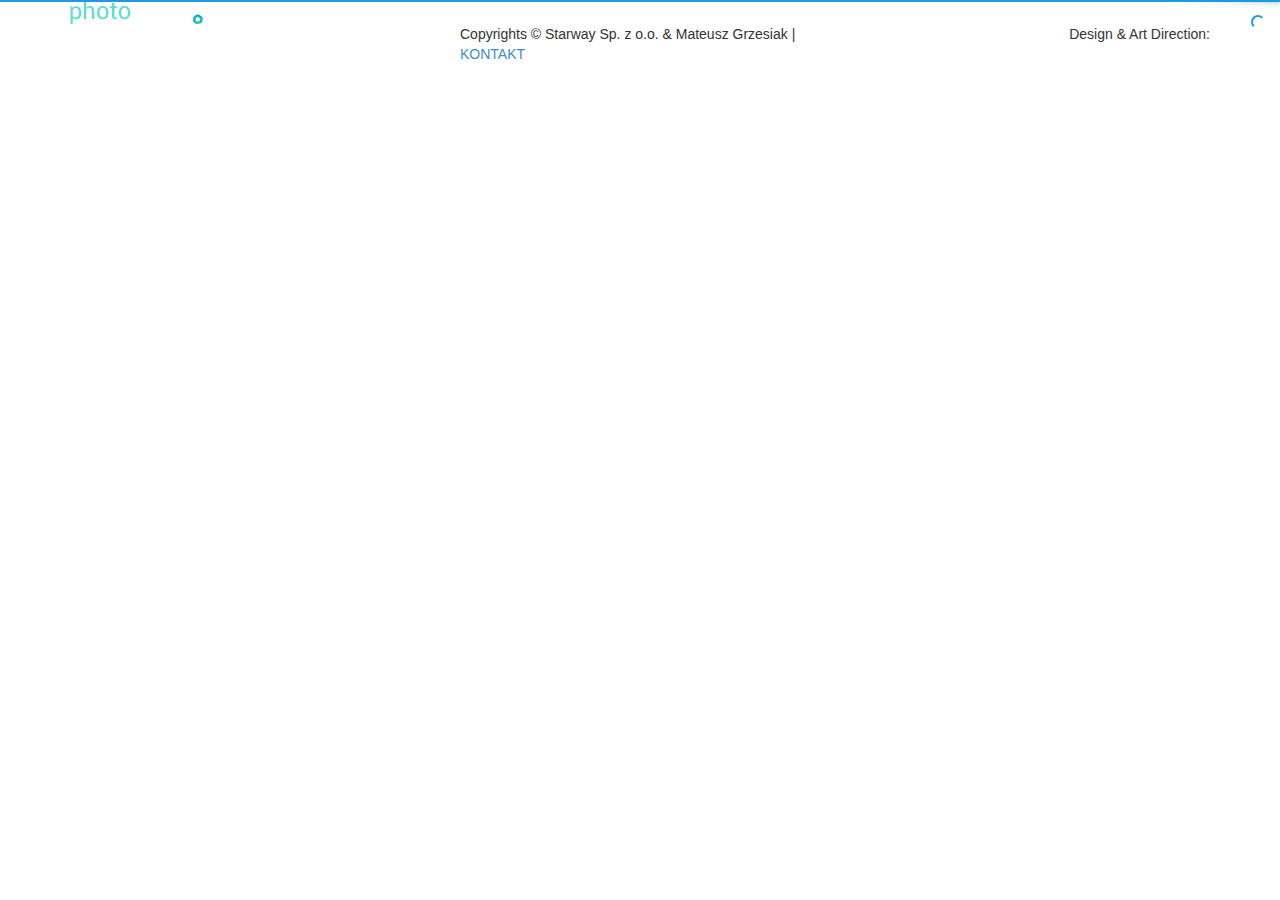
==== index.html @ c8dac9b0 "init" ====
<!DOCTYPE html>
<!-- 
Template Name: PhotoTravel
Version: 1.00.0
Theme URI: http://themes.Blue-NET.eu/PhotoTravel/
Author: Blue-NET Mateusz Serwinowski
Author URI: http://Blue-NET.pl
Author E-MAIL: biuro@Blue-NET.pl
License: Custom
License URI: URI: http://themeforest.net/licenses
-->
<!--[if IEMobile 7]><html class="no-js iem7 oldie"><![endif]-->
<!--[if (IE 7)&!(IEMobile)]><html class="no-js ie7 oldie" lang="en"><![endif]-->
<!--[if (IE 8)&!(IEMobile)]><html class="no-js ie8 oldie" lang="en"><![endif]-->
<!--[if (IE 9)&!(IEMobile)]><html class="no-js ie9" lang="en"><![endif]-->
<!--[if (gt IE 9)|(gt IEMobile 7)]><!--><html class="no-js" lang="en"><!--<![endif]-->
<!-- BEGIN HEAD -->
<head>
    <meta charset="utf-8">
    <title>PhotoTravel</title>

	<!-- http://davidbcalhoun.com/2010/viewport-metatag -->
	<meta name="HandheldFriendly" content="True">
	<meta name="MobileOptimized" content="320">

	<!-- http://www.kylejlarson.com/blog/2012/iphone-5-web-design/ -->
    <!-- <meta http-equiv="X-UA-Compatible" content="IE=edge"> -->
    <meta content="width=device-width, initial-scale=1" name="viewport">
    
	<!-- BEGIN PACE PLUGIN FILES -->
	<script src="assets/plugins/pace/pace.min.js" type="text/javascript"></script>
	<link href="assets/plugins/pace/themes/pace-theme-flash.css" rel="stylesheet" type="text/css">
	<!-- END PACE PLUGIN FILES -->
    
    <!-- BEGIN GLOBAL MANDATORY STYLES -->
    <link href='http://fonts.googleapis.com/css?family=Open+Sans:300italic,400italic,600italic,700italic,400,300,600,700&amp;subset=latin,latin-ext' rel='stylesheet' type='text/css'>
    <link href="assets/css/style.css" rel="stylesheet" type="text/css">

    <!-- BEGIN bxslider -->
    <link href="assets/plugins/bxslider/jquery.bxslider.css" rel="stylesheet">
	<!-- END bxslider -->    
    
	<!-- JavaScript at bottom except for Modernizr -->
	<script src="assets/plugins/modernizr.custom.js"></script>

</head>
<!-- END HEAD -->
<!-- BEGIN BODY -->
<body>

<!-- BEGIN HEADER -->
<header>
	<div class="container">
		<div class="row">
			<!-- BEGIN LOGO -->
			<div class="col-md-4">
				<a href="#"><img src="assets/img/sectionLogo/logo.png" alt=""></a>
			</div>
			<div class="col-md-5"></div>
			<div class="col-md-3"></div>
		</div>
	</div>
</header>
<!-- END HEADER -->


<!-- BEGIN FOOTER -->
<footer>
	<div class="container">
		<div class="row">
			<div class="col-md-4 col-sm-4"></div>
			<div class="col-md-4 col-sm-4 m-t-20 space-mobile">Copyrights &copy; Starway Sp. z o.o. &amp; Mateusz Grzesiak   |  <a href="#">KONTAKT</a></div>
			<div class="col-md-4 col-sm-4 space-mobile text-right">
				Design &amp; Art Direction: <a href="#" class="author"></a>
			</div>
		</div>
	</div>
</footer>
<!-- END FOOTER -->


<!-- BEGIN JAVASCRIPTS -->
	<!--[if lt IE 9]>
	<script src="assets/plugins/respond.min.js"></script>
	<script src="assets/plugins/excanvas.min.js"></script> 
	<![endif]-->

<!-- base javascript -->
<script src="assets/plugins/jquery-1.10.2.min.js" type="text/javascript"></script>
<script src="assets/plugins/jquery-ui-1.10.4/js/jquery-ui-1.10.4.custom.js" type="text/javascript"></script>
<script src="assets/plugins/bootstrap/js/bootstrap.min.js" type="text/javascript"></script>
<script src="assets/plugins/bootstrap-jasny/js/jasny-bootstrap.min.js" type="text/javascript"></script>

<script type="text/javascript">
	(function($) { "use strict";
		
		jQuery("#facebook").hover(
			function () {
				jQuery("#facebook").animate({left: "0px"}, 'slow');
			},
			function () {
				jQuery("#facebook").stop(true,false).animate({ left: "-306px" }, 'slow')
		});

	})(jQuery);
</script>


<!-- BEGIN bxslider -->
<script type="text/javascript" src="assets/plugins/bxslider/jquery.bxslider.js"></script>
<script type="text/javascript">
	(function($) { "use strict";

		$('.bxslider').bxSlider({auto: true});

	})(jQuery);
</script>
<!-- END bxslider -->


<!-- END JAVASCRIPTS -->
</body>
<!-- END BODY -->
</html>
---- assets/plugins/pace/themes/pace-theme-flash.css ----
/* This is a compiled file, you should be editing the file in the templates directory */
.pace {
  -webkit-pointer-events: none;
  pointer-events: none;
  -webkit-user-select: none;
  -moz-user-select: none;
  user-select: none;
}

.pace-inactive {
  display: none;
}

.pace .pace-progress {
  background: #29d;
  position: fixed;
  z-index: 2000;
  top: 0;
  left: 0;
  height: 2px;

  -webkit-transition: width 1s;
  -moz-transition: width 1s;
  -o-transition: width 1s;
  transition: width 1s;
}

.pace .pace-progress-inner {
  display: block;
  position: absolute;
  right: 0px;
  width: 100px;
  height: 100%;
  box-shadow: 0 0 10px #29d, 0 0 5px #29d;
  opacity: 1.0;
  -webkit-transform: rotate(3deg) translate(0px, -4px);
  -moz-transform: rotate(3deg) translate(0px, -4px);
  -ms-transform: rotate(3deg) translate(0px, -4px);
  -o-transform: rotate(3deg) translate(0px, -4px);
  transform: rotate(3deg) translate(0px, -4px);
}

.pace .pace-activity {
  display: block;
  position: fixed;
  z-index: 2000;
  top: 15px;
  right: 15px;
  width: 14px;
  height: 14px;
  border: solid 2px transparent;
  border-top-color: #29d;
  border-left-color: #29d;
  border-radius: 10px;
  -webkit-animation: pace-spinner 400ms linear infinite;
  -moz-animation: pace-spinner 400ms linear infinite;
  -ms-animation: pace-spinner 400ms linear infinite;
  -o-animation: pace-spinner 400ms linear infinite;
  animation: pace-spinner 400ms linear infinite;
}

@-webkit-keyframes pace-spinner {
  0% { -webkit-transform: rotate(0deg); transform: rotate(0deg); }
  100% { -webkit-transform: rotate(360deg); transform: rotate(360deg); }
}
@-moz-keyframes pace-spinner {
  0% { -moz-transform: rotate(0deg); transform: rotate(0deg); }
  100% { -moz-transform: rotate(360deg); transform: rotate(360deg); }
}
@-o-keyframes pace-spinner {
  0% { -o-transform: rotate(0deg); transform: rotate(0deg); }
  100% { -o-transform: rotate(360deg); transform: rotate(360deg); }
}
@-ms-keyframes pace-spinner {
  0% { -ms-transform: rotate(0deg); transform: rotate(0deg); }
  100% { -ms-transform: rotate(360deg); transform: rotate(360deg); }
}
@keyframes pace-spinner {
  0% { transform: rotate(0deg); transform: rotate(0deg); }
  100% { transform: rotate(360deg); transform: rotate(360deg); }
}
---- assets/css/style.css ----
@import url("../plugins/bootstrap/css/bootstrap.css");
@import url("../plugins/bootstrap/css/bootstrap-theme.css");
@import url("../plugins/bootstrap-jasny/css/jasny-bootstrap.css");
@import url("../plugins/font-awesome/css/font-awesome.css");
@charset "utf-8";
/*
Template Name: PhotoTravel
Version: 1.00.0
Theme URI: http://themes.Blue-NET.eu/PhotoTravel/
Author: Blue-NET Mateusz Serwinowski
Author URI: http://Blue-NET.pl
Author E-MAIL: biuro@Blue-NET.pl
License: Custom
License URI: URI: http://themeforest.net/licenses
*/
/*------------------------------------------------------------------
[Table of contents]

1. Body
2. Helper Class

------------------------------------------------------------------*/
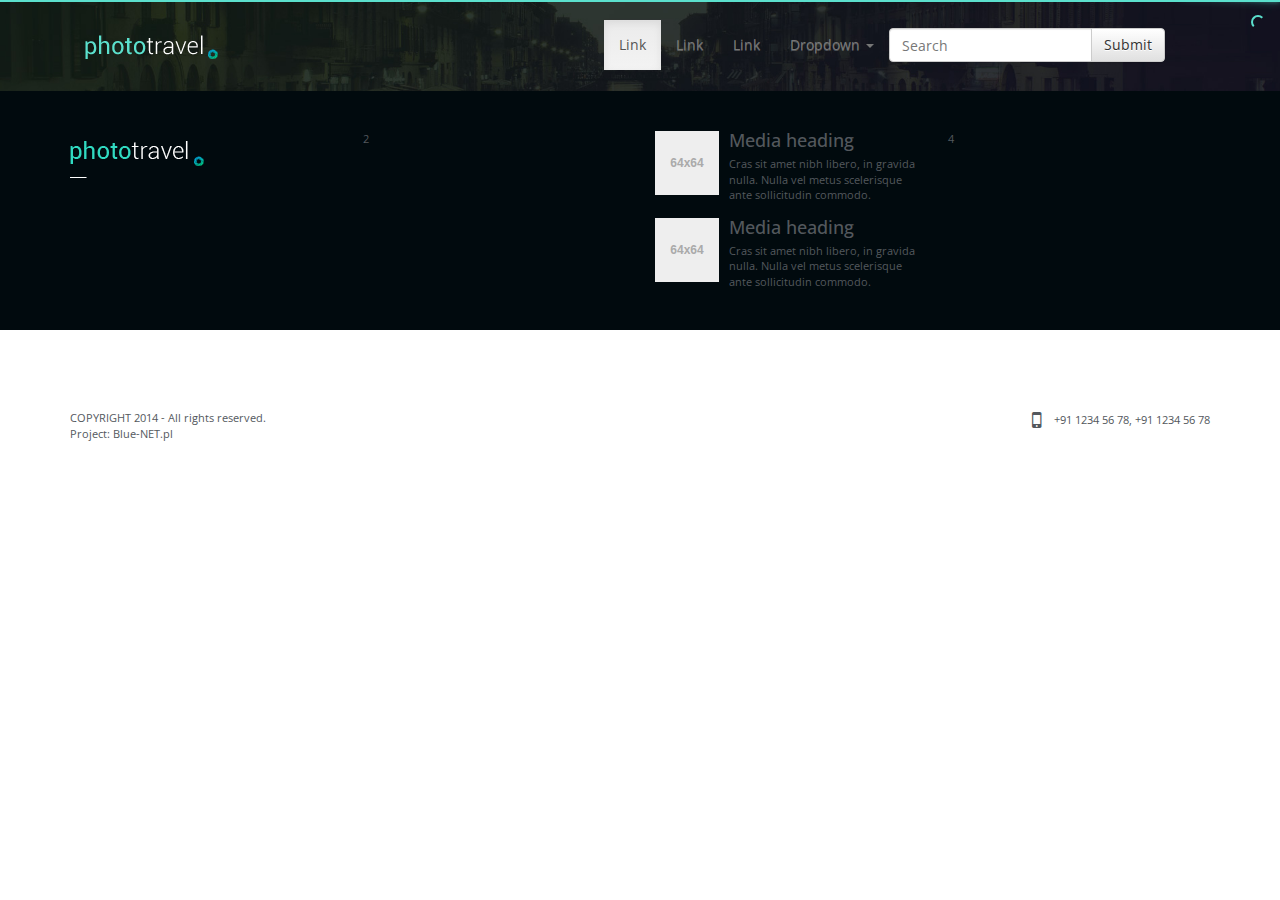
==== commit 8452cbc0: "change" ====
--- a/index.html
+++ b/index.html
@@ -51,10 +51,51 @@
 <!-- BEGIN HEADER -->
 <header>
 	<div class="container">
-		<div class="row">
+
+		<nav class="navbar navbar-default" role="navigation">
+		  <div class="container-fluid">
+			<!-- Brand and toggle get grouped for better mobile display -->
+			<div class="navbar-header">
+			  <button type="button" class="navbar-toggle" data-toggle="collapse" data-target="#menu">
+				<span class="sr-only">Toggle navigation</span>
+				<span class="glyphicon glyphicon-tasks"></span>
+			  </button>
+			  <a class="navbar-brand" href="#"><img src="assets/img/sectionLogo/logo.png" alt=""></a>
+			</div>
+		
+			<!-- Collect the nav links, forms, and other content for toggling -->
+			<div class="collapse navbar-collapse" id="menu">
+			  <form class="navbar-form navbar-right" role="search">
+				<div class="input-group">
+					<input type="text" class="form-control" placeholder="Search">
+					<span class="input-group-btn">
+						<button type="submit" class="btn btn-default">Submit</button>
+					</span>
+				</div><!-- /input-group -->
+			  </form>
+			  <ul class="nav navbar-nav navbar-right">
+				<li class="active"><a href="#">Link</a></li>
+				<li><a href="#">Link</a></li>
+				<li><a href="#">Link</a></li>
+				<li class="dropdown">
+				  <a href="#" class="dropdown-toggle" data-toggle="dropdown">Dropdown <span class="caret"></span></a>
+				  <ul class="dropdown-menu" role="menu">
+					<li><a href="#">Action</a></li>
+					<li><a href="#">Another action</a></li>
+					<li><a href="#">Something else here</a></li>
+					<li class="divider"></li>
+					<li><a href="#">Separated link</a></li>
+				  </ul>
+				</li>
+			  </ul>
+			</div><!-- /.navbar-collapse -->
+		  </div><!-- /.container-fluid -->
+		</nav>	
+	
+		<div class="row" id="top">
 			<!-- BEGIN LOGO -->
 			<div class="col-md-4">
-				<a href="#"><img src="assets/img/sectionLogo/logo.png" alt=""></a>
+				
 			</div>
 			<div class="col-md-5"></div>
 			<div class="col-md-3"></div>
@@ -68,15 +109,59 @@
 <footer>
 	<div class="container">
 		<div class="row">
-			<div class="col-md-4 col-sm-4"></div>
-			<div class="col-md-4 col-sm-4 m-t-20 space-mobile">Copyrights &copy; Starway Sp. z o.o. &amp; Mateusz Grzesiak   |  <a href="#">KONTAKT</a></div>
-			<div class="col-md-4 col-sm-4 space-mobile text-right">
-				Design &amp; Art Direction: <a href="#" class="author"></a>
+			<div class="col-md-3">
+				<h4><img src="assets/img/sectionFooter/logo.png" al="" class="img-responsive"></h4>
+				
+			</div>
+			<div class="col-md-3">
+			2
+			</div>
+			<div class="col-md-3">
+    <div class="media">
+      <a class="pull-left" href="#">
+        <img class="media-object" data-src="holder.js/64x64" alt="64x64" src="[data-uri]" style="width: 64px; height: 64px;">
+      </a>
+      <div class="media-body">
+        <h4 class="media-heading">Media heading</h4>
+        Cras sit amet nibh libero, in gravida nulla. Nulla vel metus scelerisque ante sollicitudin commodo.
+      </div>
+    </div>
+    <div class="media">
+      <a class="pull-left" href="#">
+        <img class="media-object" data-src="holder.js/64x64" alt="64x64" src="[data-uri]" style="width: 64px; height: 64px;">
+      </a>
+      <div class="media-body">
+        <h4 class="media-heading">Media heading</h4>
+        Cras sit amet nibh libero, in gravida nulla. Nulla vel metus scelerisque ante sollicitudin commodo.
+      </div>
+    </div>
+			</div>
+			<div class="col-md-3">
+			4
 			</div>
 		</div>
 	</div>
 </footer>
 <!-- END FOOTER -->
+
+
+<!-- BEGIN COPYRIGHT -->
+<div id="copyright">
+	<div class="container">
+		<div class="row">
+			<div class="col-md-4 col-sm-4">
+				COPYRIGHT 2014 - All rights reserved.  
+				<p>Project: <a href="#">Blue-NET.pl</a></p>
+			</div>
+			<div class="col-md-4 col-sm-4 space-mobile">
+			</div>
+			<div class="col-md-4 col-sm-4 space-mobile text-right">
+				<i class="fa fa-mobile fa-2x vertical-middle m-r-10"></i> +91 1234 56 78,  +91 1234 56 78
+			</div>
+		</div>
+	</div>
+</div>
+<!-- END COPYRIGHT -->
 
 
 <!-- BEGIN JAVASCRIPTS -->
--- a/assets/css/style.css
+++ b/assets/css/style.css
@@ -2,7 +2,6 @@
 @import url("../plugins/bootstrap/css/bootstrap-theme.css");
 @import url("../plugins/bootstrap-jasny/css/jasny-bootstrap.css");
 @import url("../plugins/font-awesome/css/font-awesome.css");
-@charset "utf-8";
 /*
 Template Name: PhotoTravel
 Version: 1.00.0
@@ -18,5 +17,294 @@
 
 1. Body
 2. Helper Class
+3. Header
 
-------------------------------------------------------------------*/
+x. Footer
+x. Copyright
+
+------------------------------------------------------------------*/
+/*------------------------------------------------------------------
+	[1. Body]
+------------------------------------------------------------------*/
+body {
+  font-family: 'Open Sans', sans-serif;
+  font-smooth: always;
+}
+/*------------------------------------------------------------------
+	[2. Helper Class]
+------------------------------------------------------------------*/
+a:hover,
+a:link,
+a:focus {
+  outline: none;
+}
+.vertical-middle {
+  vertical-align: middle;
+}
+/* 2.1 Margin
+********************************/
+/* margin top */
+.m-t-0 {
+  margin-top: 0px;
+}
+.m-t-10 {
+  margin-top: 10px;
+}
+.m-t-13 {
+  margin-top: 13px;
+}
+.m-t-15 {
+  margin-top: 15px;
+}
+.m-t-20 {
+  margin-top: 20px;
+}
+.m-t-25 {
+  margin-top: 25px;
+}
+.m-t-30 {
+  margin-top: 30px;
+}
+.m-t-35 {
+  margin-top: 35px;
+}
+.m-t-40 {
+  margin-top: 40px;
+}
+.m-t-45 {
+  margin-top: 45px;
+}
+.m-t-50 {
+  margin-top: 50px;
+}
+.m-t-55 {
+  margin-top: 55px;
+}
+.m-t-60 {
+  margin-top: 60px;
+}
+.m-t-65 {
+  margin-top: 65px;
+}
+.m-t-70 {
+  margin-top: 70px;
+}
+.m-t-75 {
+  margin-top: 75px;
+}
+.m-t-80 {
+  margin-top: 80px;
+}
+.m-t-85 {
+  margin-top: 85px;
+}
+.m-t-90 {
+  margin-top: 90px;
+}
+.m-t-95 {
+  margin-top: 95px;
+}
+.m-t-100 {
+  margin-top: 100px;
+}
+/* margin left */
+.m-l-5 {
+  margin-left: 5px;
+}
+.m-l-10 {
+  margin-left: 10px;
+}
+.m-l-15 {
+  margin-left: 15px;
+}
+.m-l-20 {
+  margin-left: 20px;
+}
+.m-l-25 {
+  margin-left: 25px;
+}
+.m-l-30 {
+  margin-left: 30px;
+}
+.m-l-35 {
+  margin-left: 35px;
+}
+.m-l-40 {
+  margin-left: 40px;
+}
+.m-l-45 {
+  margin-left: 45px;
+}
+.m-l-50 {
+  margin-left: 50px;
+}
+.m-l-55 {
+  margin-left: 55px;
+}
+/* margin right */
+.m-r-5 {
+  margin-right: 5px;
+}
+.m-r-10 {
+  margin-right: 10px;
+}
+.m-r-15 {
+  margin-right: 15px;
+}
+.m-r-20 {
+  margin-right: 20px;
+}
+.m-r-25 {
+  margin-right: 25px;
+}
+.m-r-30 {
+  margin-right: 30px;
+}
+.m-r-35 {
+  margin-right: 35px;
+}
+.m-r-40 {
+  margin-right: 40px;
+}
+.m-r-45 {
+  margin-right: 45px;
+}
+.m-r-50 {
+  margin-right: 50px;
+}
+.m-r-55 {
+  margin-right: 55px;
+}
+/* margin bottom */
+.m-b-10 {
+  margin-bottom: 10px;
+}
+.m-b-20 {
+  margin-bottom: 20px;
+}
+.m-b-25 {
+  margin-bottom: 25px;
+}
+.m-b-30 {
+  margin-bottom: 30px;
+}
+.m-b-35 {
+  margin-bottom: 35px;
+}
+.m-b-40 {
+  margin-bottom: 40px;
+}
+.m-b-45 {
+  margin-bottom: 45px;
+}
+.m-b-50 {
+  margin-bottom: 50px;
+}
+.m-b-55 {
+  margin-bottom: 55px;
+}
+.m-b-60 {
+  margin-bottom: 60px;
+}
+.m-b-65 {
+  margin-bottom: 65px;
+}
+.m-b-70 {
+  margin-bottom: 70px;
+}
+.m-b-75 {
+  margin-bottom: 75px;
+}
+.m-b-80 {
+  margin-bottom: 80px;
+}
+.m-b-85 {
+  margin-bottom: 85px;
+}
+/* 2.2 padding
+********************************/
+.padding-5 {
+  padding: 5px;
+}
+.padding-10 {
+  padding: 10px;
+}
+.padding-15 {
+  padding: 15px;
+}
+.padding-20 {
+  padding: 20px;
+}
+.padding-25 {
+  padding: 25px;
+}
+.padding-30 {
+  padding: 30px;
+}
+.padding-35 {
+  padding: 35px;
+}
+.padding-40 {
+  padding: 40px;
+}
+/* 2.3 space
+********************************/
+.space-60 {
+  height: 60px;
+}
+.space-80 {
+  height: 80px;
+}
+.space-100 {
+  height: 100px;
+}
+/* 2.4 Pace style 
+********************************/
+.pace .pace-progress {
+  background: #5be0cd;
+}
+.pace .pace-progress-inner {
+  box-shadow: 0 0 10px #5be0cd, 0 0 5px #5be0cd;
+}
+.pace .pace-activity {
+  border-top-color: #5be0cd;
+  border-left-color: #5be0cd;
+}
+/*------------------------------------------------------------------
+	[3. Header]
+------------------------------------------------------------------*/
+/* 3.1 Header Bar */
+header {
+  background: url(../img/sectionLogo/bg.jpg) no-repeat center;
+  background-size: cover;
+  min-height: 100%;
+}
+header .navbar-default {
+  background: none;
+  box-shadow: none;
+  margin-top: 20px;
+  border: none;
+  color: #fff;
+}
+/*------------------------------------------------------------------
+	[X. Footer]
+------------------------------------------------------------------*/
+footer {
+  background: #010a0e;
+  border-top: 5px solid #e6eaecx;
+  padding: 40px 0;
+  font-size: 11px;
+  color: #53585d;
+}
+/*------------------------------------------------------------------
+	[X. Copyright]
+------------------------------------------------------------------*/
+#copyright {
+  padding: 80px 0;
+  font-size: 11px;
+  color: #53585d;
+}
+#copyright a {
+  color: #53585d;
+}
+/*# sourceMappingURL=style.css.map */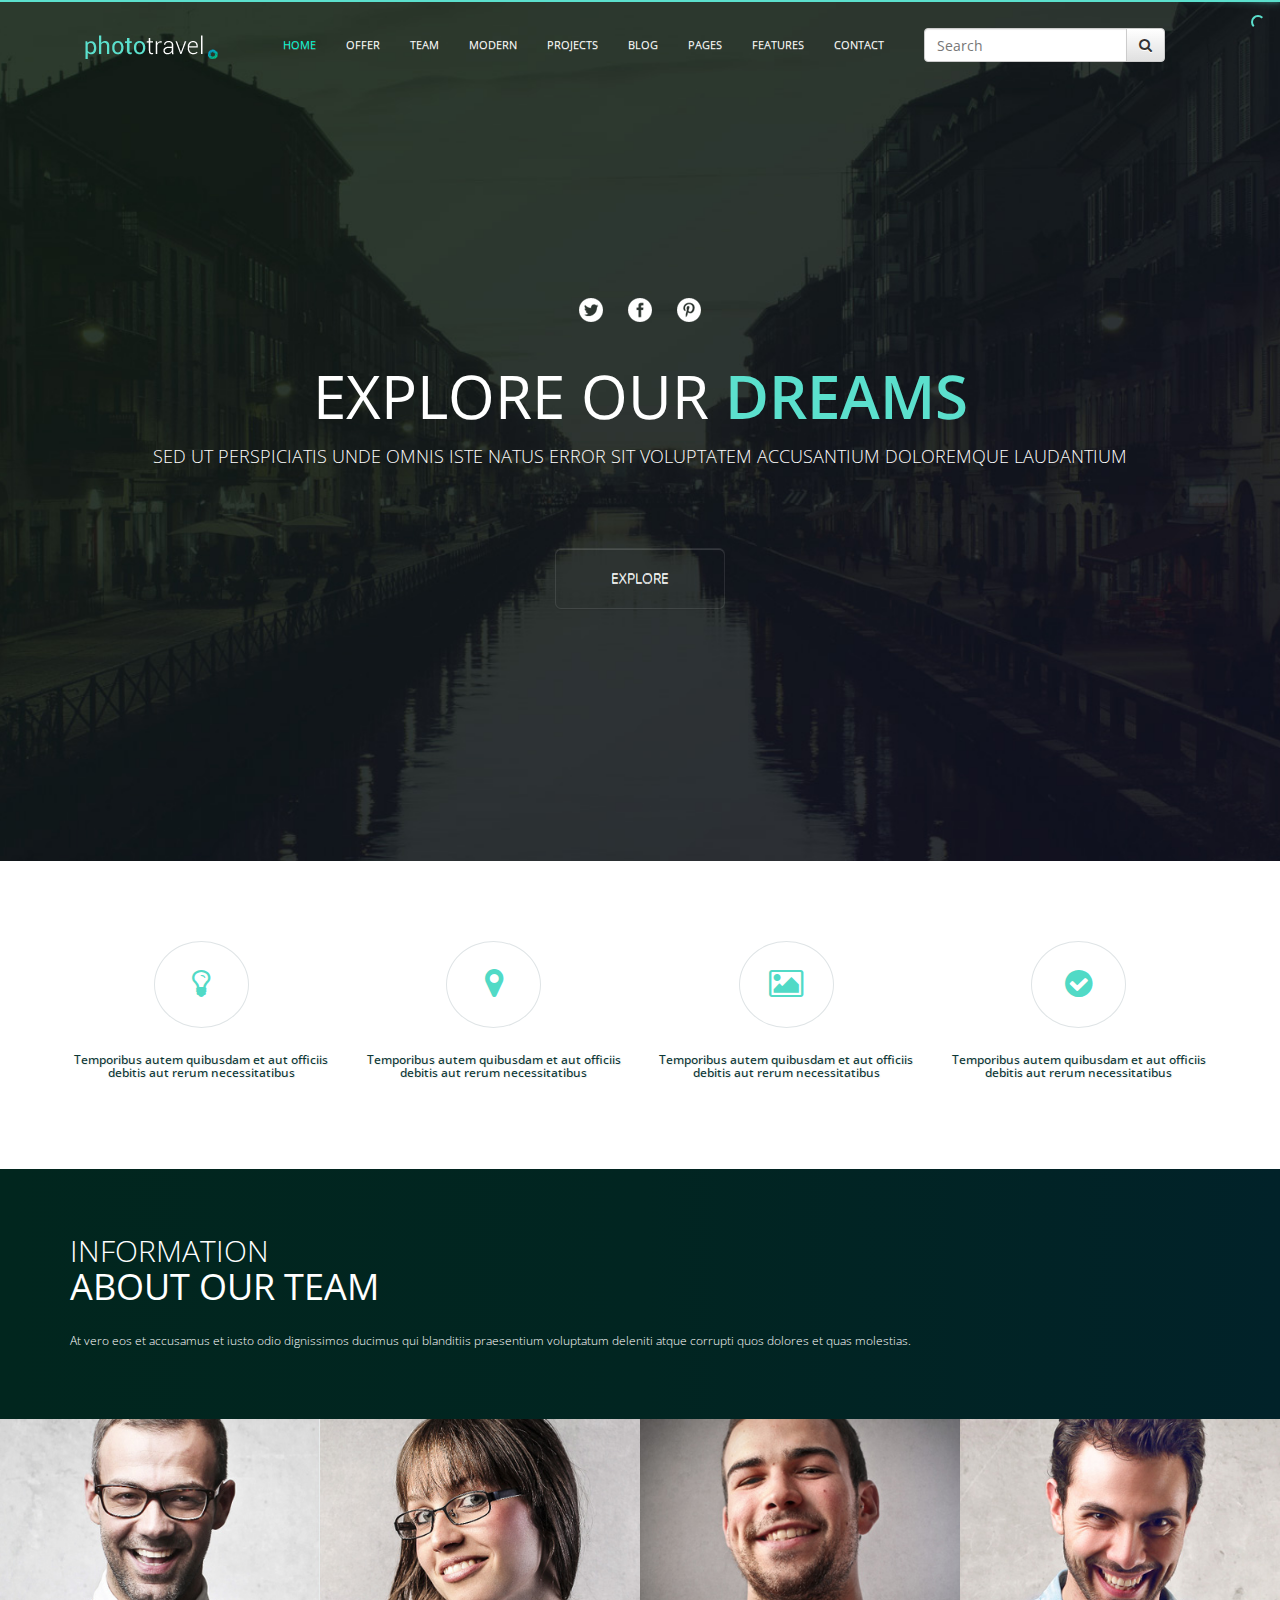
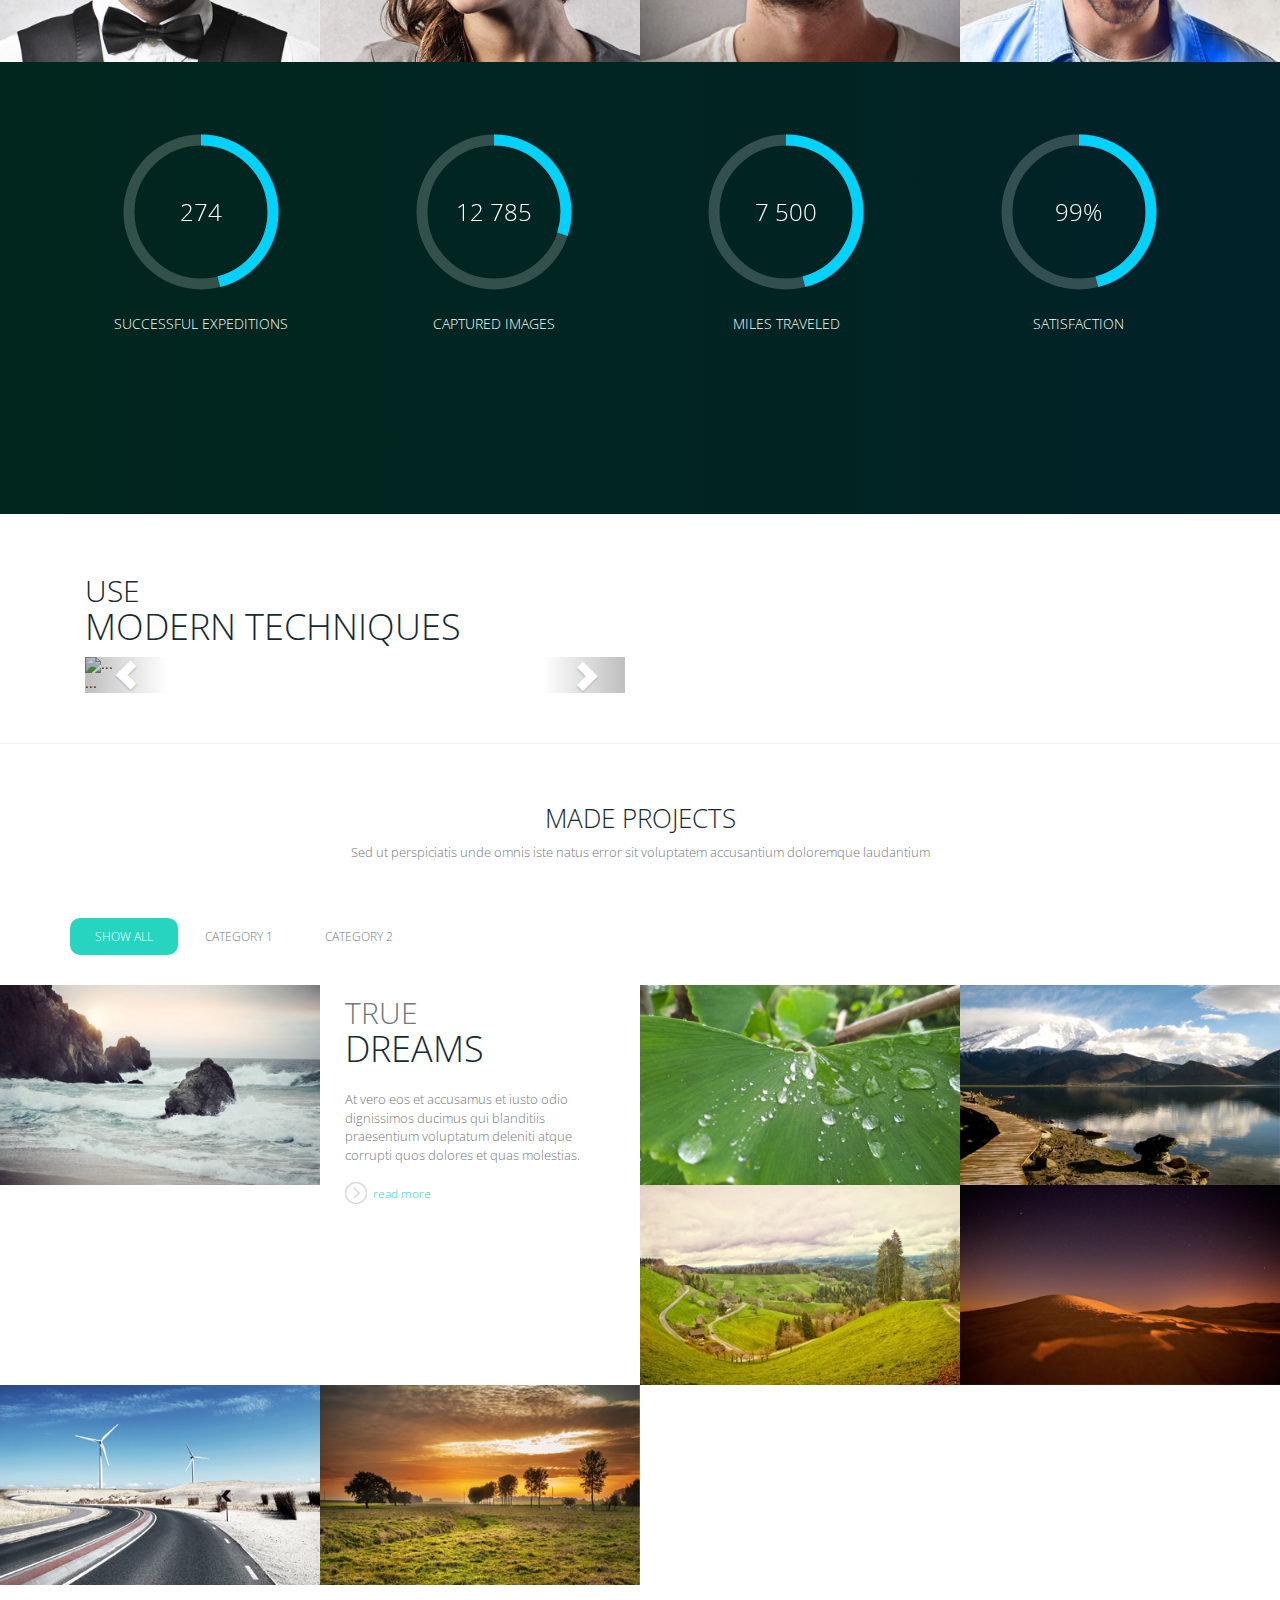
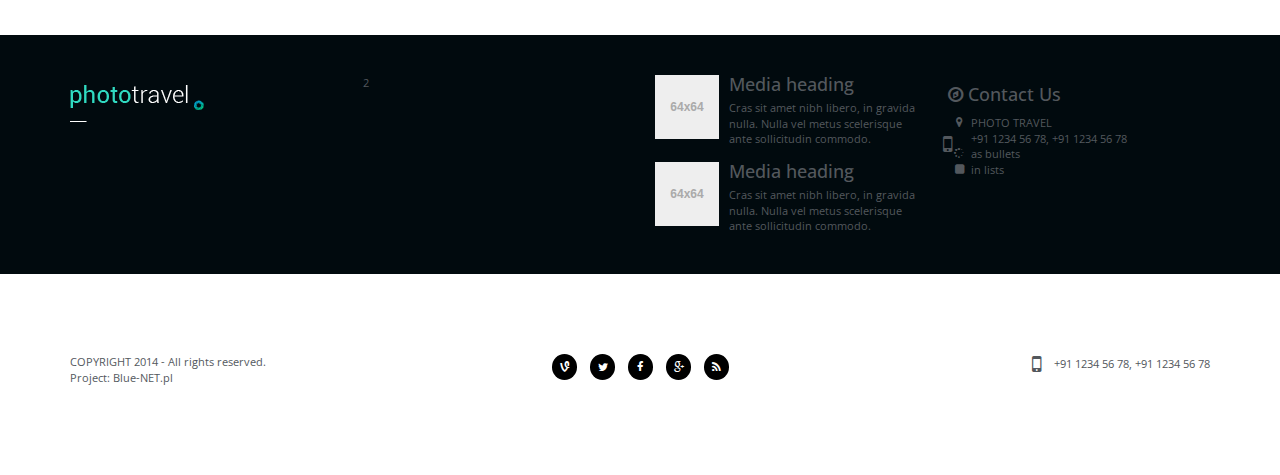
==== commit d181450d: "update" ====
--- a/index.html
+++ b/index.html
@@ -35,6 +35,8 @@
     <!-- BEGIN GLOBAL MANDATORY STYLES -->
     <link href='http://fonts.googleapis.com/css?family=Open+Sans:300italic,400italic,600italic,700italic,400,300,600,700&amp;subset=latin,latin-ext' rel='stylesheet' type='text/css'>
     <link href="assets/css/style.css" rel="stylesheet" type="text/css">
+	
+    <link href="assets/plugins/jquery-plugin-circliful/css/jquery.circliful.css" rel="stylesheet">
 
     <!-- BEGIN bxslider -->
     <link href="assets/plugins/bxslider/jquery.bxslider.css" rel="stylesheet">
@@ -65,44 +67,333 @@
 		
 			<!-- Collect the nav links, forms, and other content for toggling -->
 			<div class="collapse navbar-collapse" id="menu">
-			  <form class="navbar-form navbar-right" role="search">
+			  <form class="navbar-form navbar-right m-l-25" role="search">
 				<div class="input-group">
 					<input type="text" class="form-control" placeholder="Search">
 					<span class="input-group-btn">
-						<button type="submit" class="btn btn-default">Submit</button>
+						<button type="submit" class="btn btn-default"><i class="fa fa-search"></i></button>
 					</span>
 				</div><!-- /input-group -->
 			  </form>
 			  <ul class="nav navbar-nav navbar-right">
-				<li class="active"><a href="#">Link</a></li>
-				<li><a href="#">Link</a></li>
-				<li><a href="#">Link</a></li>
-				<li class="dropdown">
-				  <a href="#" class="dropdown-toggle" data-toggle="dropdown">Dropdown <span class="caret"></span></a>
-				  <ul class="dropdown-menu" role="menu">
-					<li><a href="#">Action</a></li>
-					<li><a href="#">Another action</a></li>
-					<li><a href="#">Something else here</a></li>
-					<li class="divider"></li>
-					<li><a href="#">Separated link</a></li>
-				  </ul>
-				</li>
+				<li class="active"><a href="#">Home</a></li>
+				<li><a href="#offer">Offer</a></li>
+				<li><a href="#team">Team</a></li>
+				<li><a href="#modern">Modern</a></li>
+				<li><a href="#projects">Projects</a></li>
+				<li><a href="#">Blog</a></li>
+				<li><a href="#">Pages</a></li>
+				<li><a href="#">Features</a></li>
+				<li><a href="#">Contact</a></li>
 			  </ul>
 			</div><!-- /.navbar-collapse -->
 		  </div><!-- /.container-fluid -->
 		</nav>	
-	
-		<div class="row" id="top">
-			<!-- BEGIN LOGO -->
-			<div class="col-md-4">
-				
-			</div>
-			<div class="col-md-5"></div>
-			<div class="col-md-3"></div>
-		</div>
+		
+		<!-- info box -->
+		<div class="info">
+			<div class="social">
+				<a href="#" class="icon-twitter"></a>
+				<a href="#" class="icon-facebook"></a>
+				<a href="#" class="icon-pinterest"></a>
+			</div>
+			
+			<h2>Explore our <strong>dreams</strong></h2>
+			<p>Sed ut perspiciatis unde omnis iste natus error sit voluptatem accusantium doloremque laudantium</p>
+			<button class="btn btn-lg btn-default">Explore</button>
+		</div>
+		
+		
 	</div>
 </header>
 <!-- END HEADER -->
+
+<!-- BEGIN OFFER -->
+<section id="offer">
+	<div class="container">
+		<div class="row">
+			
+			<!-- item -->
+			<div class="col-md-3">
+				<div class="icon">
+					<i class="fa fa-lightbulb-o"></i>
+				</div>
+				<h5>Temporibus autem quibusdam et aut officiis debitis aut rerum necessitatibus</h5>
+			</div>
+			
+			<!-- item -->
+			<div class="col-md-3">
+				<div class="icon">
+					<i class="fa fa-map-marker"></i>
+				</div>
+				<h5>Temporibus autem quibusdam et aut officiis debitis aut rerum necessitatibus</h5>
+			</div>
+			
+			<!-- item -->
+			<div class="col-md-3">
+				<div class="icon">
+					<i class="fa fa-picture-o"></i>
+				</div>
+				<h5>Temporibus autem quibusdam et aut officiis debitis aut rerum necessitatibus</h5>
+			</div>
+			
+			<!-- item -->
+			<div class="col-md-3">
+				<div class="icon">
+					<i class="fa fa-check-circle"></i>
+				</div>
+				<h5>Temporibus autem quibusdam et aut officiis debitis aut rerum necessitatibus</h5>
+			</div>
+			
+		</div>
+	</div>
+</section>
+<!-- END OFFER -->
+
+<!-- BEGIN TEAM -->
+<section id="team">
+	
+	<div class="container">
+		<h3>information <strong>about our team</strong></h3>
+		<p>At vero eos et accusamus et iusto odio dignissimos ducimus qui blanditiis praesentium voluptatum deleniti atque corrupti quos dolores et quas molestias.</p>
+	</div>
+
+	<div class="container-fluid m-t-60">
+		<div class="row persons">
+			
+			<!-- person -->
+			<div class="col-md-3 person">
+				<img src="assets/img/sectionTeam/person1.jpg" style="width:100%;" class="img-responsive" alt="">
+				<div class="text-center image">
+					<h5>Thomas novak</h5>
+					<div class="social">
+						<a href="#" class="icon-instagram"></a>
+						<a href="#" class="icon-facebook"></a>
+						<a href="#" class="icon-picassa"></a>
+					</div>
+					<p>Nam libero tempore, cum soluta nobis est eligendi</p>
+					<div class="photo"><i class="fa fa-camera"></i> Nicon D80</div>
+				</div>
+			</div>
+			
+			<!-- person -->
+			<div class="col-md-3 person">
+				<img src="assets/img/sectionTeam/person2.jpg" style="width:100%;" class="img-responsive" alt="">
+				<div class="text-center image">
+					<h5>Anna novak</h5>
+					<div class="social">
+						<a href="#" class="icon-instagram"></a>
+						<a href="#" class="icon-facebook"></a>
+						<a href="#" class="icon-picassa"></a>
+					</div>
+					<p>Nam libero tempore, cum soluta nobis est eligendi</p>
+					<div class="photo"><i class="fa fa-camera"></i> Nicon D80</div>
+				</div>
+			</div>
+			
+			<!-- person -->
+			<div class="col-md-3 person">
+				<img src="assets/img/sectionTeam/person3.jpg" style="width:100%;" class="img-responsive" alt="">
+				<div class="text-center image">
+					<h5>Adam novak</h5>
+					<div class="social">
+						<a href="#" class="icon-instagram"></a>
+						<a href="#" class="icon-facebook"></a>
+						<a href="#" class="icon-picassa"></a>
+					</div>
+					<p>Nam libero tempore, cum soluta nobis est eligendi</p>
+					<div class="photo"><i class="fa fa-camera"></i> Nicon D80</div>
+				</div>
+			</div>
+			
+			<!-- person -->
+			<div class="col-md-3 person">
+				<img src="assets/img/sectionTeam/person4.jpg" style="width:100%;" class="img-responsive" alt="">
+				<div class="text-center image">
+					<h5>Jan novak</h5>
+					<div class="social">
+						<a href="#" class="icon-instagram"></a>
+						<a href="#" class="icon-facebook"></a>
+						<a href="#" class="icon-picassa"></a>
+					</div>
+					<p>Nam libero tempore, cum soluta nobis est eligendi</p>
+					<div class="photo"><i class="fa fa-camera"></i> Nicon D80</div>
+				</div>
+			</div>
+			
+		</div>
+	</div>
+	
+	<div class="container m-t-60 stats">
+		<div class="row">
+		
+			<!--item -->
+			<div class="col-md-3">
+				<div id="stat1" data-dimension="180" data-text="274" data-width="10" data-fontsize="24" data-percent="65" data-fgcolor="#00d2fe" data-bgcolor="rgba(255,255,255,0.20)" ></div>
+				<h5>successful expeditions</h5>
+			</div>
+		
+			<!--item -->
+			<div class="col-md-3">
+				<div id="stat2" data-dimension="180" data-text="12 785" data-width="10" data-fontsize="24" data-percent="30" data-fgcolor="#00d2fe" data-bgcolor="rgba(255,255,255,0.20)" ></div>
+				<h5>captured images</h5>
+			</div>
+		
+			<!--item -->
+			<div class="col-md-3">
+				<div id="stat3" data-dimension="180" data-text="7 500" data-width="10" data-fontsize="24" data-percent="50" data-fgcolor="#00d2fe" data-bgcolor="rgba(255,255,255,0.20)" ></div>
+				<h5>miles traveled</h5>
+			</div>
+		
+			<!--item -->
+			<div class="col-md-3">
+				<div id="stat4" data-dimension="180" data-text="99%" data-width="10" data-fontsize="24" data-percent="99" data-fgcolor="#00d2fe" data-bgcolor="rgba(255,255,255,0.20)" ></div>
+				<h5>SATISFACTION</h5>
+			</div>
+		
+		</div>
+	</div>
+	
+</section>
+<!-- END TEAM -->
+
+<!-- BEGIN MODERN -->
+<section id="modern">
+	<div class="container">
+		<div class="col-md-6">
+		<h4>use <strong>modern techniques</strong></h4>
+
+
+		<div id="carousel-example-generic" class="carousel slide" data-ride="carousel">
+		  <!-- Indicators -->
+		  <ol class="carousel-indicators">
+			<li data-target="#carousel-example-generic" data-slide-to="0" class="active"></li>
+			<li data-target="#carousel-example-generic" data-slide-to="1"></li>
+			<li data-target="#carousel-example-generic" data-slide-to="2"></li>
+		  </ol>
+		
+		  <!-- Wrapper for slides -->
+		  <div class="carousel-inner">
+			<div class="item active">
+			  <img src="..." alt="...">
+			  <div class="carousel-caption">
+				...
+			  </div>
+			</div>
+			<div class="item">
+			  <img src="..." alt="...">
+			  <div class="carousel-caption">
+				...
+			  </div>
+			</div>
+			...
+		  </div>
+		
+		  <!-- Controls -->
+		  <a class="left carousel-control" href="#carousel-example-generic" role="button" data-slide="prev">
+			<span class="glyphicon glyphicon-chevron-left"></span>
+		  </a>
+		  <a class="right carousel-control" href="#carousel-example-generic" role="button" data-slide="next">
+			<span class="glyphicon glyphicon-chevron-right"></span>
+		  </a>
+		</div>		
+
+			
+	</div>
+</section>
+<!-- END MODERN -->
+
+<!-- BEGIN PROJECTS -->
+<section id="projects">
+	<div class="container">
+		<h4>made projects</h4>
+		<p class="text-center">Sed ut perspiciatis unde omnis iste natus error sit voluptatem accusantium doloremque laudantium</p>
+		
+		<ul class="nav nav-pills">
+		  <li><a href="#" class="filter" data-filter="all">Show All</a></li>
+		  <li><a href="#" class="filter" data-filter=".category-1">Category 1</a></li>
+		  <li><a href="#" class="filter" data-filter=".category-2">Category 2</a></li>
+		</ul>
+		
+	</div>
+	
+	<div class="container-fluid">	
+		<div id="projectsItems" class="row">				
+			<div class="col-md-3 mix category-1" data-myorder="1">
+				<img src="assets/img/sectionProjects/img1.jpg" alt="" style="width:100%;" class="img-responsive">
+				<div class="item">
+					<h5>place of dreams</h5>
+					<a href="#" class="icon-left"><i class="fa fa-camera"></i></a>
+					<a href="#" class="icon-right"><i class="fa fa-arrows"></i></a>
+					<p class="text-center">photostory</p>
+				</div>
+			</div>				
+			<div class="col-md-3 mix" data-myorder="2">
+				<div class="info">
+					<h5>TRUE <strong>DREAMS</strong></h5>
+					<p>At vero eos et accusamus et iusto odio dignissimos ducimus qui blanditiis praesentium voluptatum deleniti atque corrupti quos dolores et quas molestias.</p>
+					<a href="#" class="more">read more</a>
+				</div>
+			</div>
+			<div class="col-md-3 mix category-2" data-myorder="3">
+				<img src="assets/img/sectionProjects/img2.jpg" alt="" style="width:100%;" class="img-responsive">
+				<div class="item">
+					<h5>place of dreams</h5>
+					<a href="#" class="icon-left"><i class="fa fa-camera"></i></a>
+					<a href="#" class="icon-right"><i class="fa fa-arrows"></i></a>
+					<p class="text-center">photostory</p>
+				</div>
+			</div>
+			<div class="col-md-3 mix category-1" data-myorder="4">
+				<img src="assets/img/sectionProjects/img3.jpg" alt="" style="width:100%;" class="img-responsive">
+				<div class="item">
+					<h5>place of dreams</h5>
+					<a href="#" class="icon-left"><i class="fa fa-camera"></i></a>
+					<a href="#" class="icon-right"><i class="fa fa-arrows"></i></a>
+					<p class="text-center">photostory</p>
+				</div>
+			</div>
+			<div class="col-md-3 mix category-1" data-myorder="5">
+				<img src="assets/img/sectionProjects/img4.jpg" alt="" style="width:100%;" class="img-responsive">
+				<div class="item">
+					<h5>place of dreams</h5>
+					<a href="#" class="icon-left"><i class="fa fa-camera"></i></a>
+					<a href="#" class="icon-right"><i class="fa fa-arrows"></i></a>
+					<p class="text-center">photostory</p>
+				</div>
+			</div>
+			<div class="col-md-3 mix category-1" data-myorder="6">
+				<img src="assets/img/sectionProjects/img5.jpg" alt="" style="width:100%;" class="img-responsive">
+				<div class="item">
+					<h5>place of dreams</h5>
+					<a href="#" class="icon-left"><i class="fa fa-camera"></i></a>
+					<a href="#" class="icon-right"><i class="fa fa-arrows"></i></a>
+					<p class="text-center">photostory</p>
+				</div>
+			</div>
+			<div class="col-md-3 mix category-2" data-myorder="7">
+				<img src="assets/img/sectionProjects/img6.jpg" alt="" style="width:100%;" class="img-responsive">
+				<div class="item">
+					<h5>place of dreams</h5>
+					<a href="#" class="icon-left"><i class="fa fa-camera"></i></a>
+					<a href="#" class="icon-right"><i class="fa fa-arrows"></i></a>
+					<p class="text-center">photostory</p>
+				</div>
+			</div>
+			<div class="col-md-3 mix category-2" data-myorder="8">
+				<img src="assets/img/sectionProjects/img7.jpg" alt="" style="width:100%;" class="img-responsive">
+				<div class="item">
+					<h5>place of dreams</h5>
+					<a href="#" class="icon-left"><i class="fa fa-camera"></i></a>
+					<a href="#" class="icon-right"><i class="fa fa-arrows"></i></a>
+					<p class="text-center">photostory</p>
+				</div>
+			</div>
+		</div>
+	</div>
+	
+</section>
+<!-- END PROJECTS -->
 
 
 <!-- BEGIN FOOTER -->
@@ -137,7 +428,15 @@
     </div>
 			</div>
 			<div class="col-md-3">
-			4
+				<h4> <span><i class="fa fa-compass"></i></span> Contact Us</h4>
+
+				<ul class="fa-ul">
+				  <li><i class="fa-li fa fa-map-marker"></i> PHOTO TRAVEL</li>
+				  <li><i class="fa-li fa-2x fa fa-mobile"></i> +91 1234 56 78,  +91 1234 56 78</li>
+				  <li><i class="fa-li fa fa-spinner fa-spin"></i>as bullets</li>
+				  <li><i class="fa-li fa fa-square"></i>in lists</li>
+				</ul>
+
 			</div>
 		</div>
 	</div>
@@ -153,7 +452,12 @@
 				COPYRIGHT 2014 - All rights reserved.  
 				<p>Project: <a href="#">Blue-NET.pl</a></p>
 			</div>
-			<div class="col-md-4 col-sm-4 space-mobile">
+			<div class="col-md-4 col-sm-4 text-center social space-mobile">
+				<a href="#"><i class="fa fa-vine"></i></a>
+				<a href="#"><i class="fa fa-twitter"></i></a>
+				<a href="#"><i class="fa fa-facebook"></i></a>
+				<a href="#"><i class="fa fa-google-plus"></i></a>
+				<a href="#"><i class="fa fa-rss"></i></a>
 			</div>
 			<div class="col-md-4 col-sm-4 space-mobile text-right">
 				<i class="fa fa-mobile fa-2x vertical-middle m-r-10"></i> +91 1234 56 78,  +91 1234 56 78
@@ -175,17 +479,32 @@
 <script src="assets/plugins/jquery-ui-1.10.4/js/jquery-ui-1.10.4.custom.js" type="text/javascript"></script>
 <script src="assets/plugins/bootstrap/js/bootstrap.min.js" type="text/javascript"></script>
 <script src="assets/plugins/bootstrap-jasny/js/jasny-bootstrap.min.js" type="text/javascript"></script>
+<script src="assets/plugins/jquery.parallax-1.1.3.js" type="text/javascript"></script>
+<script src="assets/plugins/jquery.localscroll-1.2.7-min.js" type="text/javascript"></script>
+<script src="assets/plugins/jquery.scrollTo-1.4.2-min.js" type="text/javascript"></script>
+<script src="assets/plugins/jquery-plugin-circliful/js/jquery.circliful.min.js" type="text/javascript"></script>
+<script src="assets/plugins/mixitup/src/jquery.mixitup.js"></script>
 
 <script type="text/javascript">
 	(function($) { "use strict";
 		
-		jQuery("#facebook").hover(
-			function () {
-				jQuery("#facebook").animate({left: "0px"}, 'slow');
-			},
-			function () {
-				jQuery("#facebook").stop(true,false).animate({ left: "-306px" }, 'slow')
-		});
+		$('header .navbar-nav').localScroll(800);
+		
+		//.parallax(xPosition, speedFactor, outerHeight) options:
+		//xPosition - Horizontal position of the element
+		//inertia - speed to move relative to vertical scroll. Example: 0.1 is one tenth the speed of scrolling, 2 is twice the speed of scrolling
+		//outerHeight (true/false) - Whether or not jQuery should use it's outerHeight option to determine when a section is in the viewport
+		$('header').parallax("50%", 0.1);
+		
+		
+		$('#stat1').circliful();
+		$('#stat2').circliful();
+		$('#stat3').circliful();
+		$('#stat4').circliful();
+		
+		$("#projects .filter").on("click",function(e){e.preventDefault();});
+		
+		$('#projects').mixItUp();
 
 	})(jQuery);
 </script>
@@ -195,7 +514,6 @@
 <script type="text/javascript" src="assets/plugins/bxslider/jquery.bxslider.js"></script>
 <script type="text/javascript">
 	(function($) { "use strict";
-
 		$('.bxslider').bxSlider({auto: true});
 
 	})(jQuery);
--- a/assets/css/style.css
+++ b/assets/css/style.css
@@ -18,6 +18,13 @@
 1. Body
 2. Helper Class
 3. Header
+	3.1 Navbar
+	3.2 Info Box
+4. Offer
+5. Team
+	5.1 Team Persons
+6. Modern Techniques
+7. Made Projects
 
 x. Footer
 x. Copyright
@@ -275,9 +282,11 @@
 ------------------------------------------------------------------*/
 /* 3.1 Header Bar */
 header {
-  background: url(../img/sectionLogo/bg.jpg) no-repeat center;
+  background: url(../img/sectionLogo/bg.jpg) no-repeat center fixed;
   background-size: cover;
-  min-height: 100%;
+  min-height: 861px;
+  /* 3.1 NavBar */
+  /* 3.2 Info box */
 }
 header .navbar-default {
   background: none;
@@ -285,6 +294,368 @@
   margin-top: 20px;
   border: none;
   color: #fff;
+}
+header .navbar-default .navbar-nav {
+  font-size: 11px;
+}
+header .navbar-default .navbar-nav li a {
+  text-transform: uppercase;
+  color: #fff;
+}
+header .navbar-default .navbar-nav li a:hover {
+  color: #06f8d5;
+}
+header .navbar-default .navbar-nav li.active a {
+  box-shadow: none;
+  background: none;
+  color: #06f8d5;
+}
+header .navbar-default .navbar-nav li.active a:hover {
+  background: none;
+  color: #06f8d5;
+}
+header .info {
+  text-transform: uppercase;
+  text-align: center;
+  font-weight: 300;
+  font-size: 18px;
+  margin-top: 20%;
+  color: #fff;
+}
+header .info .social {
+  margin-bottom: 3%;
+}
+header .info .social .icon-twitter,
+header .info .social .icon-facebook,
+header .info .social .icon-pinterest {
+  background: url(../img/sectionLogo/icon.png) no-repeat center;
+  display: inline-block;
+  width: 24px;
+  height: 24px;
+  margin-left: 10px;
+  margin-right: 10px;
+}
+header .info .social .icon-twitter {
+  background-position: left center;
+}
+header .info .social .icon-facebook {
+  background-position: center;
+}
+header .info .social .icon-pinterest {
+  background-position: right center;
+}
+header .info h2 {
+  font-size: 60px;
+  color: #fff;
+  font-weight: 400;
+  margin-bottom: 15px;
+}
+header .info h2 strong {
+  color: #5be0cd;
+  font-weight: 600;
+}
+header .info button.btn.btn-lg {
+  background: none;
+  border: 1px solid rgba(255, 255, 255, 0.1);
+  text-transform: uppercase;
+  padding: 20px 55px;
+  margin-top: 6%;
+  font-weight: 300;
+  font-size: 14px;
+  color: #fff;
+  outline: none;
+}
+/*------------------------------------------------------------------
+	[4. Offer]
+------------------------------------------------------------------*/
+#offer {
+  padding: 80px 0;
+}
+#offer .row div .icon {
+  border: 1px solid #dfe4e6;
+  border-radius: 50%;
+  background: #fff;
+  width: 95px;
+  height: 87px;
+  margin: auto;
+  padding: 10% 0;
+  text-align: center;
+}
+#offer .row div .icon i.fa {
+  color: #51dac6;
+  font-size: 32px;
+}
+#offer .row div:hover .icon {
+  background: #51dac6;
+}
+#offer .row div:hover .icon i.fa {
+  color: #fff;
+}
+#offer h5 {
+  text-shadow: 1px 1px 1px rgba(0, 0, 0, 0.08);
+  text-align: center;
+  margin-top: 25px;
+  color: #0d3836;
+  font-size: 12px;
+}
+/*------------------------------------------------------------------
+	[5. Team]
+------------------------------------------------------------------*/
+#team {
+  background: #01261e;
+  /* Old browsers */
+  /* IE9 SVG, needs conditional override of 'filter' to 'none' */
+  background: url([data-uri]);
+  background: -moz-linear-gradient(left, #01261e 0%, #012521 50%, #012229 100%);
+  /* FF3.6+ */
+  background: -webkit-gradient(linear, left top, right top, color-stop(0%, #01261e), color-stop(50%, #012521), color-stop(100%, #012229));
+  /* Chrome,Safari4+ */
+  background: -webkit-linear-gradient(left, #01261e 0%, #012521 50%, #012229 100%);
+  /* Chrome10+,Safari5.1+ */
+  background: -o-linear-gradient(left, #01261e 0%, #012521 50%, #012229 100%);
+  /* Opera 11.10+ */
+  background: -ms-linear-gradient(left, #01261e 0%, #012521 50%, #012229 100%);
+  /* IE10+ */
+  background: linear-gradient(to right, #01261e 0%, #012521 50%, #012229 100%);
+  /* W3C */
+  filter: progid:DXImageTransform.Microsoft.gradient(startColorstr='#01261e', endColorstr='#012229', GradientType=1);
+  /* IE6-8 */
+  min-height: 945px;
+  color: #fff;
+  font-size: 12px;
+  font-weight: 300;
+  padding: 45px 0;
+  /* 4.1 Team Persons */
+}
+#team h3 {
+  font-size: 30px;
+  font-weight: 300;
+  text-transform: uppercase;
+  margin-bottom: 25px;
+}
+#team h3 strong {
+  display: block;
+  font-size: 36px;
+  font-weight: 400;
+}
+#team .persons .person {
+  position: relative;
+  padding: 0;
+}
+#team .persons .person div.image {
+  /* IE9 SVG, needs conditional override of 'filter' to 'none' */
+  background: url([data-uri]);
+  background: -moz-linear-gradient(-45deg, rgba(66, 89, 29, 0.8) 0%, rgba(66, 83, 42, 0.8) 100%);
+  /* FF3.6+ */
+  background: -webkit-gradient(linear, left top, right bottom, color-stop(0%, rgba(66, 89, 29, 0.8)), color-stop(100%, rgba(66, 83, 42, 0.8)));
+  /* Chrome,Safari4+ */
+  background: -webkit-linear-gradient(-45deg, rgba(66, 89, 29, 0.8) 0%, rgba(66, 83, 42, 0.8) 100%);
+  /* Chrome10+,Safari5.1+ */
+  background: -o-linear-gradient(-45deg, rgba(66, 89, 29, 0.8) 0%, rgba(66, 83, 42, 0.8) 100%);
+  /* Opera 11.10+ */
+  background: -ms-linear-gradient(-45deg, rgba(66, 89, 29, 0.8) 0%, rgba(66, 83, 42, 0.8) 100%);
+  /* IE10+ */
+  background: linear-gradient(135deg, rgba(66, 89, 29, 0.8) 0%, rgba(66, 83, 42, 0.8) 100%);
+  /* W3C */
+  filter: progid:DXImageTransform.Microsoft.gradient(startColorstr='#cc42591d', endColorstr='#cc42532a', GradientType=1);
+  /* IE6-8 fallback on horizontal gradient */
+  position: absolute;
+  top: 0;
+  left: 0;
+  width: 100%;
+  height: 100%;
+  display: none;
+  font-size: 12px;
+  color: #fff;
+}
+#team .persons .person div.image h5 {
+  text-transform: uppercase;
+  font-weight: 300;
+  font-size: 24px;
+  color: #fff;
+  margin-top: 20%;
+  margin-bottom: 10%;
+}
+#team .persons .person div.image .social {
+  position: relative;
+  background: none;
+  margin-top: 10%;
+  margin-bottom: 15%;
+}
+#team .persons .person div.image .social .icon-instagram,
+#team .persons .person div.image .social .icon-facebook,
+#team .persons .person div.image .social .icon-picassa {
+  display: inline-block;
+  background: url(../img/sectionTeam/icon.png) no-repeat center;
+  width: 32px;
+  height: 32px;
+  margin: 0 10px;
+}
+#team .persons .person div.image .social .icon-instagram {
+  background-position: left center;
+}
+#team .persons .person div.image .social .icon-picassa {
+  background-position: right center;
+}
+#team .persons .person div.image .photo {
+  margin-top: 20px;
+}
+#team .persons .person:hover div.image {
+  display: block;
+}
+#team #stat1,
+#team #stat2,
+#team #stat3,
+#team #stat4 {
+  margin: 0 auto;
+}
+#team .stats h5 {
+  text-transform: uppercase;
+  text-align: center;
+  font-weight: 300;
+  font-size: 14px;
+  color: #fff;
+}
+/*------------------------------------------------------------------
+	[6. Modern Techniques]
+------------------------------------------------------------------*/
+#modern {
+  border-bottom: 1px solid #f1f1f1;
+  padding: 50px 0;
+}
+#modern h4 {
+  text-transform: uppercase;
+  font-size: 30px;
+  font-weight: 200;
+  color: #152a31;
+}
+#modern h4 strong {
+  display: block;
+  font-weight: 300;
+  font-size: 36px;
+}
+/*------------------------------------------------------------------
+	[7. Made Projects]
+------------------------------------------------------------------*/
+#projects {
+  padding: 50px 0;
+  font-weight: 300;
+  font-size: 13px;
+  color: #72787a;
+}
+#projects h4 {
+  text-transform: uppercase;
+  font-size: 26px;
+  font-weight: 300;
+  color: #152a31;
+  text-align: center;
+}
+#projects .nav {
+  margin-top: 5%;
+}
+#projects .nav a {
+  color: #72787a;
+  font-size: 12px;
+  padding: 10px 25px;
+  border-radius: 10px;
+  display: inline-block;
+  text-transform: uppercase;
+}
+#projects .nav .active {
+  background: #26d5c0;
+  color: #fff;
+}
+#projects #projectsItems {
+  margin-top: 30px;
+}
+#projects #projectsItems .mix {
+  padding: 0;
+  display: none;
+  position: relative;
+}
+#projects #projectsItems .mix .info {
+  padding: 0 25px;
+  color: #72787a;
+  font-size: 13px;
+}
+#projects #projectsItems .mix .info h5 {
+  font-size: 30px;
+  font-weight: 300;
+  margin-top: 4%;
+  margin-bottom: 8%;
+}
+#projects #projectsItems .mix .info h5 strong {
+  display: block;
+  color: #152a31;
+  font-size: 36px;
+  font-weight: 300;
+}
+#projects #projectsItems .mix .info .more {
+  background: url(../img/sectionProjects/more.png) no-repeat center left;
+  display: block;
+  color: #26d5c0;
+  font-size: 12px;
+  padding: 10px 0 10px 28px;
+}
+#projects #projectsItems .mix .item {
+  /* IE9 SVG, needs conditional override of 'filter' to 'none' */
+  background: url([data-uri]);
+  background: -moz-linear-gradient(-45deg, rgba(3, 144, 185, 0.8) 0%, rgba(3, 178, 112, 0.8) 100%);
+  /* FF3.6+ */
+  background: -webkit-gradient(linear, left top, right bottom, color-stop(0%, rgba(3, 144, 185, 0.8)), color-stop(100%, rgba(3, 178, 112, 0.8)));
+  /* Chrome,Safari4+ */
+  background: -webkit-linear-gradient(-45deg, rgba(3, 144, 185, 0.8) 0%, rgba(3, 178, 112, 0.8) 100%);
+  /* Chrome10+,Safari5.1+ */
+  background: -o-linear-gradient(-45deg, rgba(3, 144, 185, 0.8) 0%, rgba(3, 178, 112, 0.8) 100%);
+  /* Opera 11.10+ */
+  background: -ms-linear-gradient(-45deg, rgba(3, 144, 185, 0.8) 0%, rgba(3, 178, 112, 0.8) 100%);
+  /* IE10+ */
+  background: linear-gradient(135deg, rgba(3, 144, 185, 0.8) 0%, rgba(3, 178, 112, 0.8) 100%);
+  /* W3C */
+  filter: progid:DXImageTransform.Microsoft.gradient(startColorstr='#cc0390b9', endColorstr='#cc03b270', GradientType=1);
+  /* IE6-8 fallback on horizontal gradient */
+  position: absolute;
+  display: none;
+  width: 100%;
+  height: 100%;
+  top: 0;
+  text-transform: uppercase;
+  text-align: center;
+  font-size: 11px;
+  color: #fff;
+  transition: all 0.5s ease-in, left 1s, right 1s;
+}
+#projects #projectsItems .mix .item h5 {
+  text-transform: uppercase;
+  font-size: 20px;
+  color: #fff;
+}
+#projects #projectsItems .mix .item .icon-left,
+#projects #projectsItems .mix .item .icon-right {
+  position: relative;
+  display: inline-block;
+  background: #fff;
+  border-radius: 50%;
+  padding: 20px 24px;
+  margin: 15% 10px;
+  font-size: 14px;
+  color: #000;
+  transition: all 0.5s ease-in, left 1s, right 1s;
+}
+#projects #projectsItems .mix .item .icon-left {
+  left: -150px !important;
+}
+#projects #projectsItems .mix .item .icon-right {
+  right: -150px !important;
+}
+#projects #projectsItems .mix:hover .item {
+  display: block;
+}
+#projects #projectsItems .mix:hover .item .icon-left {
+  left: auto !important;
+}
+#projects #projectsItems .mix:hover .item .icon-right {
+  right: auto !important;
 }
 /*------------------------------------------------------------------
 	[X. Footer]
@@ -307,4 +678,16 @@
 #copyright a {
   color: #53585d;
 }
+#copyright .social a {
+  border-radius: 50%;
+  display: inline-block;
+  padding: 5px 8px;
+  background: #000;
+  color: #fff;
+  width: 25px;
+  margin: 0 5px;
+}
+#copyright .social a:hover {
+  background: #37a5c8;
+}
 /*# sourceMappingURL=style.css.map */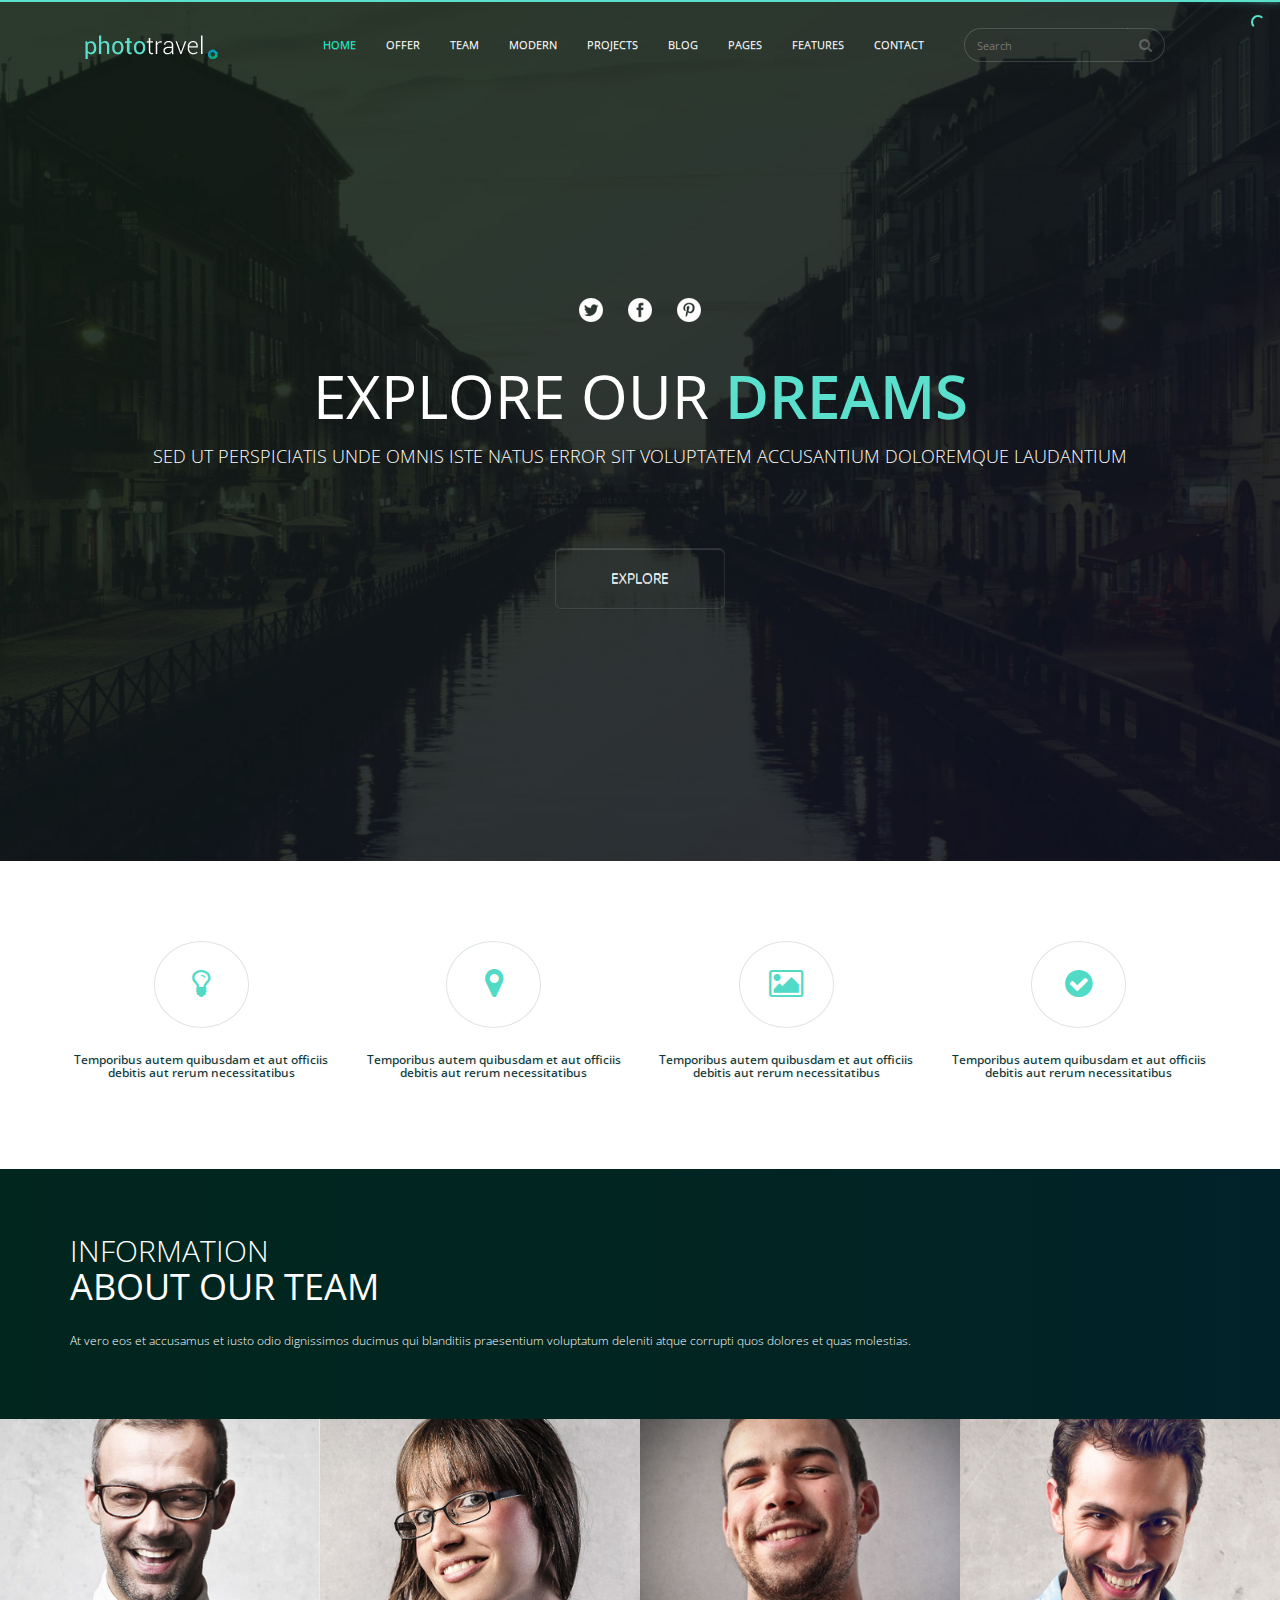
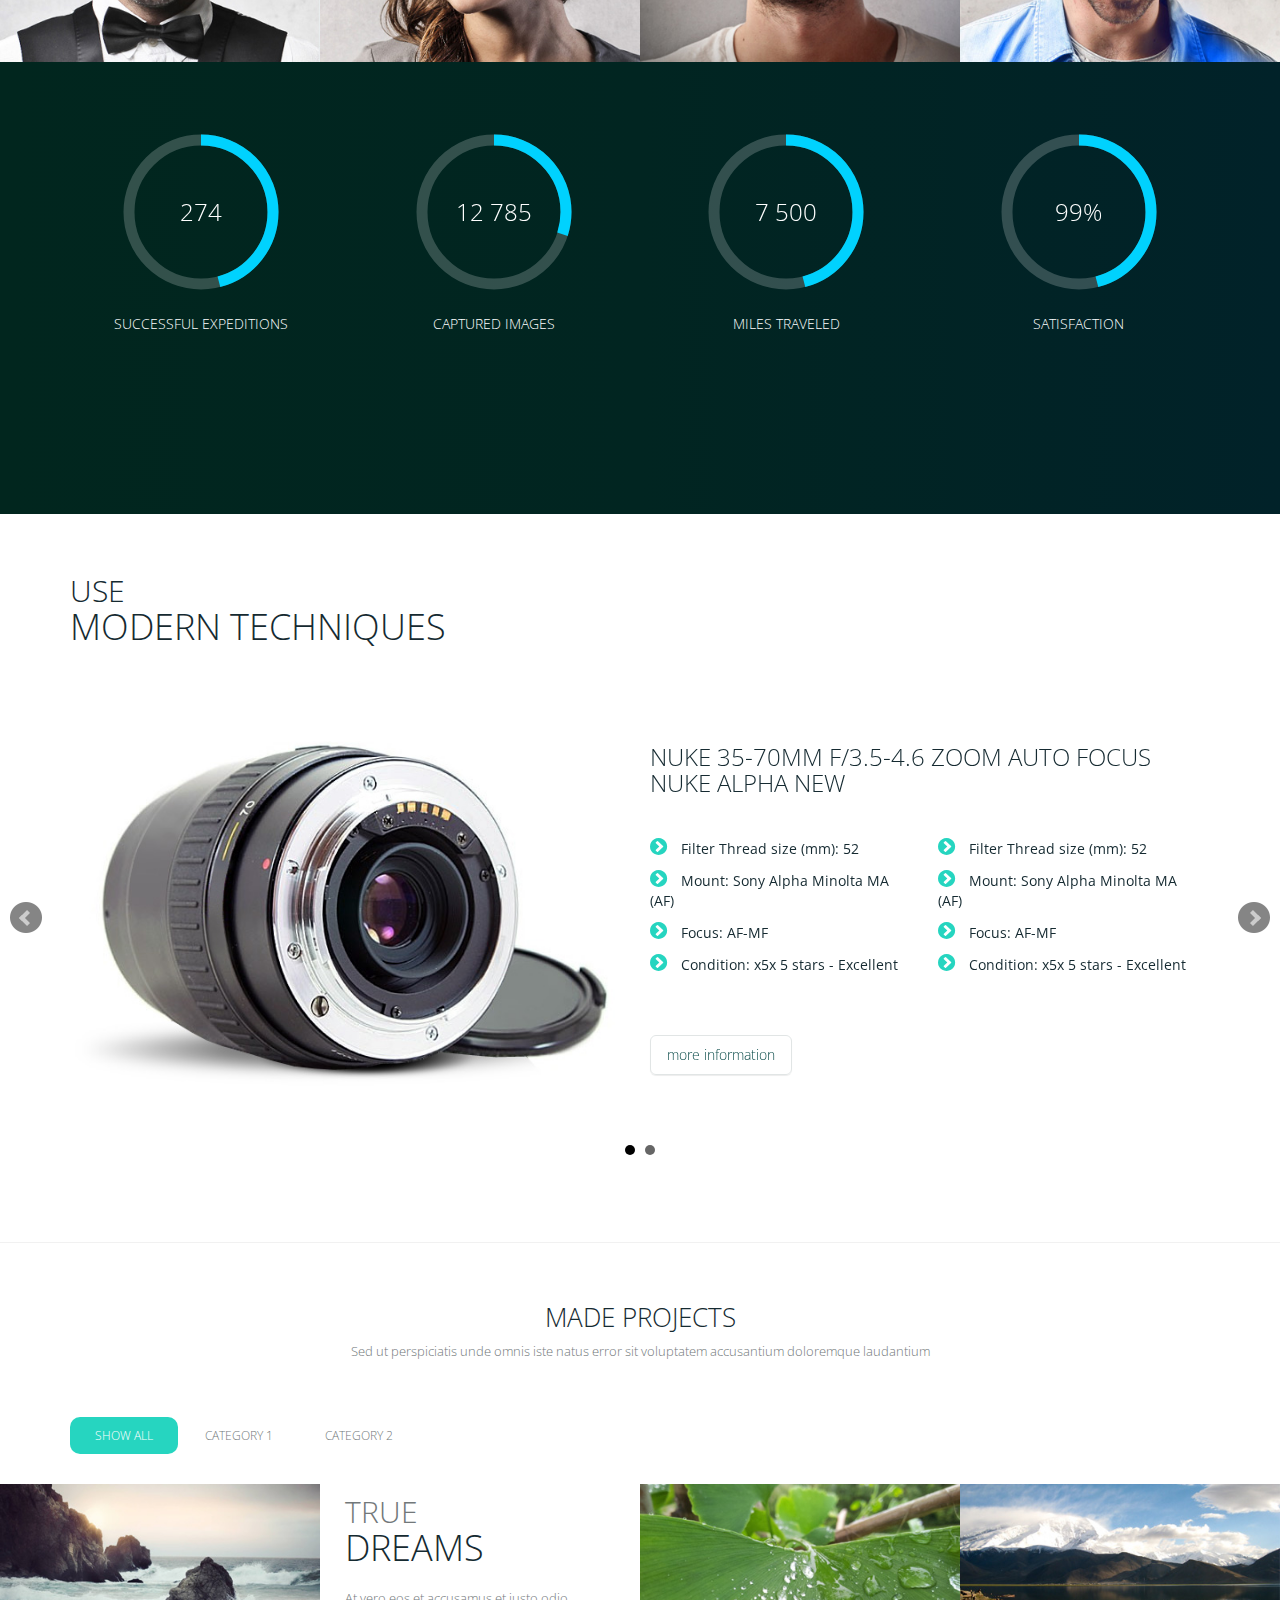
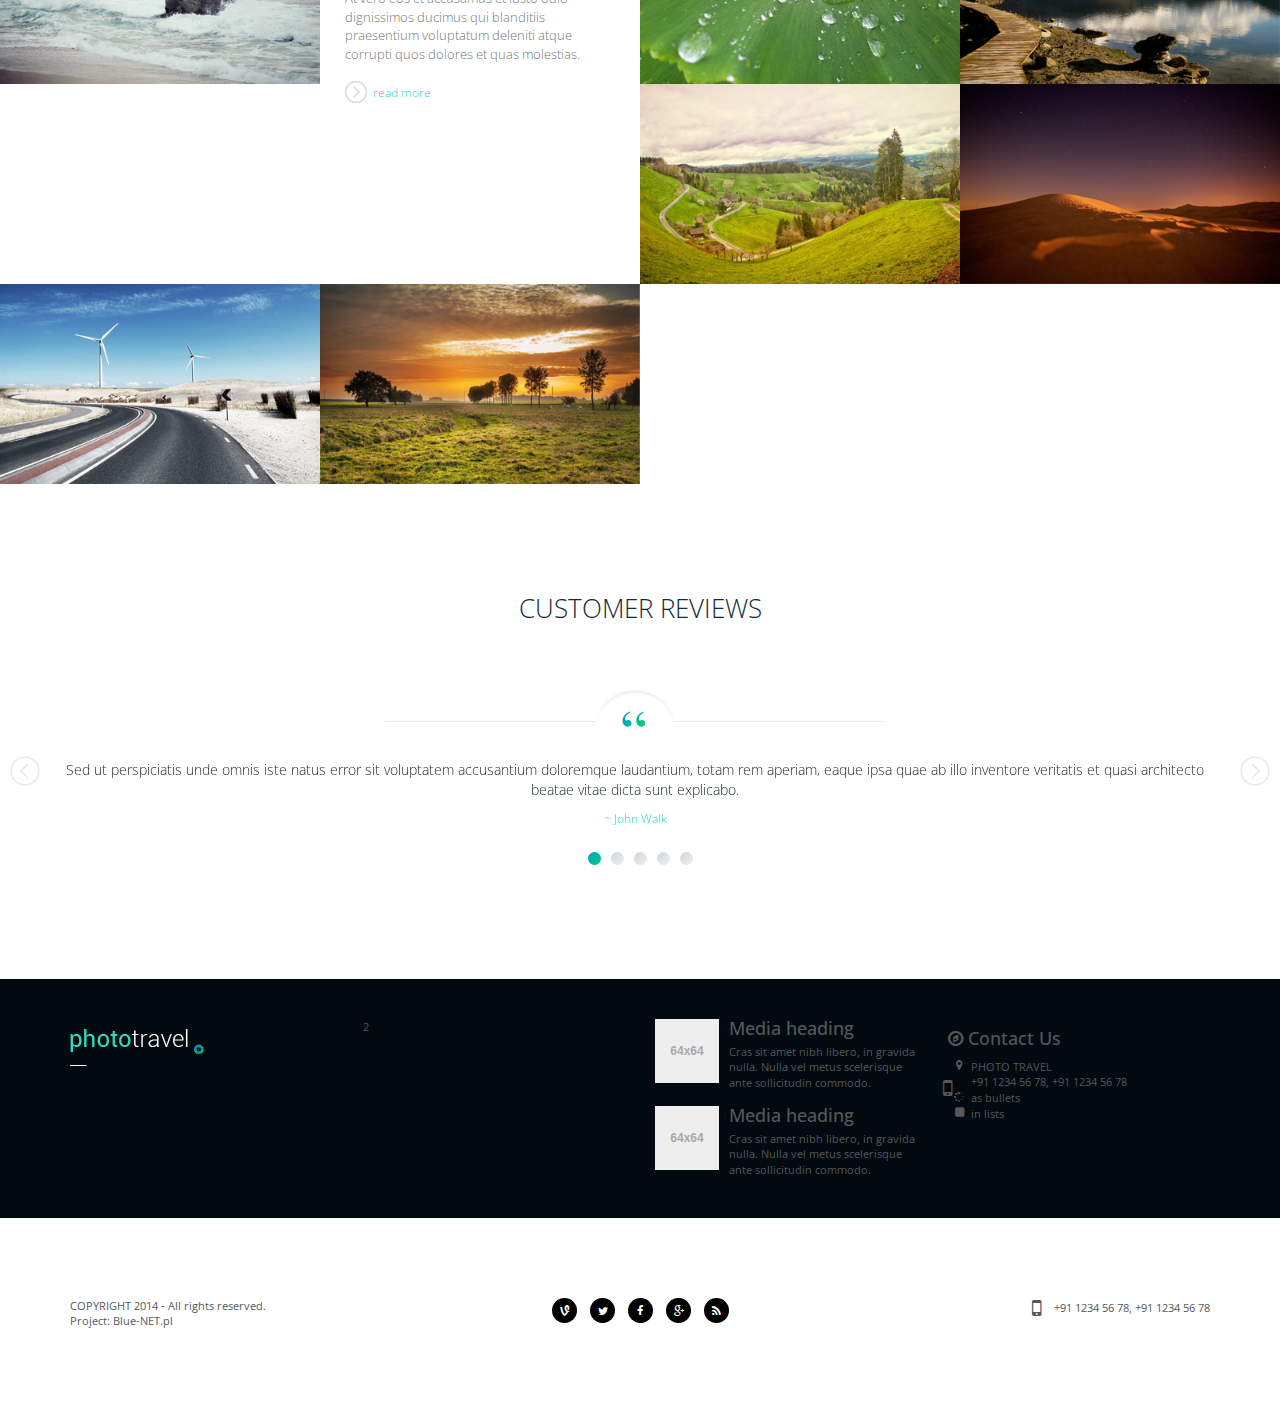
==== commit 57879ba3: "change" ====
--- a/index.html
+++ b/index.html
@@ -260,46 +260,72 @@
 <!-- BEGIN MODERN -->
 <section id="modern">
 	<div class="container">
-		<div class="col-md-6">
 		<h4>use <strong>modern techniques</strong></h4>
 
-
-		<div id="carousel-example-generic" class="carousel slide" data-ride="carousel">
-		  <!-- Indicators -->
-		  <ol class="carousel-indicators">
-			<li data-target="#carousel-example-generic" data-slide-to="0" class="active"></li>
-			<li data-target="#carousel-example-generic" data-slide-to="1"></li>
-			<li data-target="#carousel-example-generic" data-slide-to="2"></li>
-		  </ol>
-		
-		  <!-- Wrapper for slides -->
-		  <div class="carousel-inner">
-			<div class="item active">
-			  <img src="..." alt="...">
-			  <div class="carousel-caption">
-				...
-			  </div>
-			</div>
-			<div class="item">
-			  <img src="..." alt="...">
-			  <div class="carousel-caption">
-				...
-			  </div>
-			</div>
-			...
-		  </div>
-		
-		  <!-- Controls -->
-		  <a class="left carousel-control" href="#carousel-example-generic" role="button" data-slide="prev">
-			<span class="glyphicon glyphicon-chevron-left"></span>
-		  </a>
-		  <a class="right carousel-control" href="#carousel-example-generic" role="button" data-slide="next">
-			<span class="glyphicon glyphicon-chevron-right"></span>
-		  </a>
-		</div>		
-
-			
-	</div>
+	</div>
+	
+	<ul class="bxslider">
+		
+		<!-- item -->
+		<li class="slide">
+			<div class="row">
+				<div class="col-md-6"><img src="assets/img/sectionModern/slide1.jpg" alt=""></div>
+				<div class="col-md-6">
+					<h5>Nuke 35-70mm f/3.5-4.6 Zoom Auto Focus Nuke Alpha New</h5>
+					<div class="row m-t-30">
+						<div class="col-md-6">
+							<ul class="list-unstyled">
+								<li><i class="fa fa-chevron-circle-right"></i> Filter Thread size (mm): 52</li>
+								<li><i class="fa fa-chevron-circle-right"></i> Mount: Sony Alpha Minolta MA (AF)</li>
+								<li><i class="fa fa-chevron-circle-right"></i> Focus: AF-MF</li>
+								<li><i class="fa fa-chevron-circle-right"></i> Condition: x5x 5 stars - Excellent</li>
+							</ul>
+						</div>
+						<div class="col-md-6">
+							<ul class="list-unstyled">
+								<li><i class="fa fa-chevron-circle-right"></i> Filter Thread size (mm): 52</li>
+								<li><i class="fa fa-chevron-circle-right"></i> Mount: Sony Alpha Minolta MA (AF)</li>
+								<li><i class="fa fa-chevron-circle-right"></i> Focus: AF-MF</li>
+								<li><i class="fa fa-chevron-circle-right"></i> Condition: x5x 5 stars - Excellent</li>
+							</ul>
+						</div>
+					</div>
+					<button class="btn btn-lg m-t-50 btn-default">more information</button>
+				</div>
+			</div>
+		</li>
+		
+		<!-- item -->
+		<li class="slide">
+			<div class="row">
+				<div class="col-md-6"><img src="assets/img/sectionModern/slide1.jpg" alt=""></div>
+				<div class="col-md-6">
+					<h5>Nuke 35-70mm f/3.5-4.6 Zoom Auto Focus Nuke Alpha New</h5>
+					<div class="row m-t-30">
+						<div class="col-md-6">
+							<ul class="list-unstyled">
+								<li><i class="fa fa-chevron-circle-right"></i> Filter Thread size (mm): 52</li>
+								<li><i class="fa fa-chevron-circle-right"></i> Mount: Sony Alpha Minolta MA (AF)</li>
+								<li><i class="fa fa-chevron-circle-right"></i> Focus: AF-MF</li>
+								<li><i class="fa fa-chevron-circle-right"></i> Condition: x5x 5 stars - Excellent</li>
+							</ul>
+						</div>
+						<div class="col-md-6">
+							<ul class="list-unstyled">
+								<li><i class="fa fa-chevron-circle-right"></i> Filter Thread size (mm): 52</li>
+								<li><i class="fa fa-chevron-circle-right"></i> Mount: Sony Alpha Minolta MA (AF)</li>
+								<li><i class="fa fa-chevron-circle-right"></i> Focus: AF-MF</li>
+								<li><i class="fa fa-chevron-circle-right"></i> Condition: x5x 5 stars - Excellent</li>
+							</ul>
+						</div>
+					</div>
+					<button class="btn btn-lg m-t-50 btn-default">more information</button>
+				</div>
+			</div>
+		</li>
+		
+	</ul>
+			
 </section>
 <!-- END MODERN -->
 
@@ -319,7 +345,7 @@
 	
 	<div class="container-fluid">	
 		<div id="projectsItems" class="row">				
-			<div class="col-md-3 mix category-1" data-myorder="1">
+			<div class="col-md-3 col-sm-3 mix category-1" data-myorder="1">
 				<img src="assets/img/sectionProjects/img1.jpg" alt="" style="width:100%;" class="img-responsive">
 				<div class="item">
 					<h5>place of dreams</h5>
@@ -328,14 +354,14 @@
 					<p class="text-center">photostory</p>
 				</div>
 			</div>				
-			<div class="col-md-3 mix" data-myorder="2">
+			<div class="col-md-3 col-sm-3 col-xs-6 mix" data-myorder="2">
 				<div class="info">
 					<h5>TRUE <strong>DREAMS</strong></h5>
 					<p>At vero eos et accusamus et iusto odio dignissimos ducimus qui blanditiis praesentium voluptatum deleniti atque corrupti quos dolores et quas molestias.</p>
 					<a href="#" class="more">read more</a>
 				</div>
 			</div>
-			<div class="col-md-3 mix category-2" data-myorder="3">
+			<div class="col-md-3 col-sm-3 col-xs-6 mix category-2" data-myorder="3">
 				<img src="assets/img/sectionProjects/img2.jpg" alt="" style="width:100%;" class="img-responsive">
 				<div class="item">
 					<h5>place of dreams</h5>
@@ -344,7 +370,7 @@
 					<p class="text-center">photostory</p>
 				</div>
 			</div>
-			<div class="col-md-3 mix category-1" data-myorder="4">
+			<div class="col-md-3 col-sm-3 col-xs-6 mix category-1" data-myorder="4">
 				<img src="assets/img/sectionProjects/img3.jpg" alt="" style="width:100%;" class="img-responsive">
 				<div class="item">
 					<h5>place of dreams</h5>
@@ -353,7 +379,7 @@
 					<p class="text-center">photostory</p>
 				</div>
 			</div>
-			<div class="col-md-3 mix category-1" data-myorder="5">
+			<div class="col-md-3 col-sm-3 col-xs-6 mix category-1" data-myorder="5">
 				<img src="assets/img/sectionProjects/img4.jpg" alt="" style="width:100%;" class="img-responsive">
 				<div class="item">
 					<h5>place of dreams</h5>
@@ -362,7 +388,7 @@
 					<p class="text-center">photostory</p>
 				</div>
 			</div>
-			<div class="col-md-3 mix category-1" data-myorder="6">
+			<div class="col-md-3 col-sm-3 col-xs-6 mix category-1" data-myorder="6">
 				<img src="assets/img/sectionProjects/img5.jpg" alt="" style="width:100%;" class="img-responsive">
 				<div class="item">
 					<h5>place of dreams</h5>
@@ -371,7 +397,7 @@
 					<p class="text-center">photostory</p>
 				</div>
 			</div>
-			<div class="col-md-3 mix category-2" data-myorder="7">
+			<div class="col-md-3 col-sm-3 col-xs-6 mix category-2" data-myorder="7">
 				<img src="assets/img/sectionProjects/img6.jpg" alt="" style="width:100%;" class="img-responsive">
 				<div class="item">
 					<h5>place of dreams</h5>
@@ -380,7 +406,7 @@
 					<p class="text-center">photostory</p>
 				</div>
 			</div>
-			<div class="col-md-3 mix category-2" data-myorder="8">
+			<div class="col-md-3 col-sm-3 col-xs-6 mix category-2" data-myorder="8">
 				<img src="assets/img/sectionProjects/img7.jpg" alt="" style="width:100%;" class="img-responsive">
 				<div class="item">
 					<h5>place of dreams</h5>
@@ -394,6 +420,38 @@
 	
 </section>
 <!-- END PROJECTS -->
+
+<!-- BEGIN REVIEWS -->
+<section id="reviews">
+	<div class="container">
+		<h4>customer Reviews</h4>
+		
+		<ul class="bx-reviews">
+			<li class="review">
+				<p>Sed ut perspiciatis unde omnis iste natus error sit voluptatem accusantium doloremque laudantium, totam rem aperiam, eaque ipsa quae ab illo inventore veritatis et quasi architecto beatae vitae dicta sunt explicabo.</p>
+				<p class="author">~ John Walk</p>
+			</li>
+			<li class="review">
+				<p>Sed ut perspiciatis unde omnis iste natus error sit voluptatem accusantium doloremque laudantium, totam rem aperiam, eaque ipsa quae ab illo inventore veritatis et quasi architecto beatae vitae dicta sunt explicabo.</p>
+				<p class="author">~ John Walk</p>
+			</li>
+			<li class="review">
+				<p>Sed ut perspiciatis unde omnis iste natus error sit voluptatem accusantium doloremque laudantium, totam rem aperiam, eaque ipsa quae ab illo inventore veritatis et quasi architecto beatae vitae dicta sunt explicabo.</p>
+				<p class="author">~ John Walk</p>
+			</li>
+			<li class="review">
+				<p>Sed ut perspiciatis unde omnis iste natus error sit voluptatem accusantium doloremque laudantium, totam rem aperiam, eaque ipsa quae ab illo inventore veritatis et quasi architecto beatae vitae dicta sunt explicabo.</p>
+				<p class="author">~ John Walk</p>
+			</li>
+			<li class="review">
+				<p>Sed ut perspiciatis unde omnis iste natus error sit voluptatem accusantium doloremque laudantium, totam rem aperiam, eaque ipsa quae ab illo inventore veritatis et quasi architecto beatae vitae dicta sunt explicabo.</p>
+				<p class="author">~ John Walk</p>
+			</li>
+		</ul>
+		
+	</div>
+</section>
+<!-- END REVIEWS -->
 
 
 <!-- BEGIN FOOTER -->
@@ -515,7 +573,7 @@
 <script type="text/javascript">
 	(function($) { "use strict";
 		$('.bxslider').bxSlider({auto: true});
-
+		$('.bx-reviews').bxSlider({auto: true, pager: true});
 	})(jQuery);
 </script>
 <!-- END bxslider -->
--- a/assets/css/style.css
+++ b/assets/css/style.css
@@ -25,9 +25,9 @@
 	5.1 Team Persons
 6. Modern Techniques
 7. Made Projects
-
-x. Footer
-x. Copyright
+8. Customer Reviews
+9. Footer
+10. Copyright
 
 ------------------------------------------------------------------*/
 /*------------------------------------------------------------------
@@ -313,6 +313,29 @@
 header .navbar-default .navbar-nav li.active a:hover {
   background: none;
   color: #06f8d5;
+}
+header .navbar-default form.navbar-form input.form-control {
+  background: none;
+  color: #fff;
+  font-size: 11px;
+  border-color: rgba(255, 255, 255, 0.17);
+  border-radius: 20px 0 0 20px;
+  outline: none;
+  border-right: none;
+}
+header .navbar-default form.navbar-form .input-group-btn .btn-default {
+  text-shadow: none;
+  border-color: rgba(255, 255, 255, 0.17);
+  background: none;
+  border-left: none;
+  color: rgba(255, 255, 255, 0.27);
+  outline: none;
+  border-radius: 0 20px 20px 0;
+  box-shadow: none;
+}
+header .navbar-default form.navbar-form input.form-control:focus,
+header .navbar-default form.navbar-form .input-group-btn .btn-default {
+  outline: none;
 }
 header .info {
   text-transform: uppercase;
@@ -425,7 +448,6 @@
   font-size: 12px;
   font-weight: 300;
   padding: 45px 0;
-  /* 4.1 Team Persons */
 }
 #team h3 {
   font-size: 30px;
@@ -438,6 +460,7 @@
   font-size: 36px;
   font-weight: 400;
 }
+/* 4.1 Team Persons */
 #team .persons .person {
   position: relative;
   padding: 0;
@@ -528,11 +551,44 @@
   font-size: 30px;
   font-weight: 200;
   color: #152a31;
+  margin-bottom: 5%;
 }
 #modern h4 strong {
   display: block;
   font-weight: 300;
   font-size: 36px;
+}
+#modern .bx-viewport {
+  background: none;
+  box-shadow: none;
+  border: none;
+}
+#modern .bx-viewport .slide {
+  padding: 30px 80px;
+  color: #152a31;
+}
+#modern .bx-viewport .slide h5 {
+  text-transform: uppercase;
+  font-size: 24px;
+  font-weight: 300;
+}
+#modern .bx-viewport .slide ul li {
+  margin: 10px 0;
+}
+#modern .bx-viewport .slide .fa-chevron-circle-right {
+  color: #26d5c0;
+  font-size: 20px;
+  margin-right: 10px;
+}
+#modern .bx-viewport .slide .btn-lg {
+  background: none;
+  border: 1px solid #e1e5e5;
+  color: #0d4d4b;
+  font-size: 14px;
+  font-weight: 300;
+}
+#modern .bx-viewport .slide .btn-lg:focus {
+  outline: none;
 }
 /*------------------------------------------------------------------
 	[7. Made Projects]
@@ -642,23 +698,104 @@
   color: #000;
   transition: all 0.5s ease-in, left 1s, right 1s;
 }
-#projects #projectsItems .mix .item .icon-left {
-  left: -150px !important;
-}
-#projects #projectsItems .mix .item .icon-right {
-  right: -150px !important;
-}
 #projects #projectsItems .mix:hover .item {
   display: block;
 }
-#projects #projectsItems .mix:hover .item .icon-left {
-  left: auto !important;
-}
-#projects #projectsItems .mix:hover .item .icon-right {
-  right: auto !important;
-}
-/*------------------------------------------------------------------
-	[X. Footer]
+/*------------------------------------------------------------------
+	[8. Customer Reviews]
+------------------------------------------------------------------*/
+#reviews {
+  padding: 50px 0 80px;
+}
+#reviews h4 {
+  color: #152a31;
+  font-size: 26px;
+  font-weight: 300;
+  text-align: center;
+  text-transform: uppercase;
+}
+#reviews .bx-viewport {
+  background: none;
+  box-shadow: none;
+  border: none;
+}
+#reviews .bx-viewport .bx-reviews {
+  margin-top: 5%;
+}
+#reviews .bx-viewport .bx-reviews .review {
+  background: url(../img/sectionReview/review.jpg) no-repeat center top;
+  padding: 70px 0 0;
+  font-size: 14px;
+  font-weight: 300;
+  color: #15262c;
+  text-align: center;
+}
+#reviews .bx-viewport .bx-reviews .review .author {
+  font-size: 12px;
+  color: #26d5c0;
+  margin-bottom: 6%;
+}
+#reviews .bx-controls .bx-pager .bx-pager-link {
+  background: #ced4d6;
+  /* Old browsers */
+  /* IE9 SVG, needs conditional override of 'filter' to 'none' */
+  background: url([data-uri]);
+  background: -moz-linear-gradient(-45deg, #ced4d6 0%, #edf1f2 100%);
+  /* FF3.6+ */
+  background: -webkit-gradient(linear, left top, right bottom, color-stop(0%, #ced4d6), color-stop(100%, #edf1f2));
+  /* Chrome,Safari4+ */
+  background: -webkit-linear-gradient(-45deg, #ced4d6 0%, #edf1f2 100%);
+  /* Chrome10+,Safari5.1+ */
+  background: -o-linear-gradient(-45deg, #ced4d6 0%, #edf1f2 100%);
+  /* Opera 11.10+ */
+  background: -ms-linear-gradient(-45deg, #ced4d6 0%, #edf1f2 100%);
+  /* IE10+ */
+  background: linear-gradient(135deg, #ced4d6 0%, #edf1f2 100%);
+  /* W3C */
+  filter: progid:DXImageTransform.Microsoft.gradient(startColorstr='#ced4d6', endColorstr='#edf1f2', GradientType=1);
+  /* IE6-8 fallback on horizontal gradient */
+  width: 13px;
+  height: 13px;
+  border-radius: 50%;
+}
+#reviews .bx-controls .bx-pager .bx-pager-link.active {
+  background: #00a2d0;
+  /* Old browsers */
+  /* IE9 SVG, needs conditional override of 'filter' to 'none' */
+  background: url([data-uri]);
+  background: -moz-linear-gradient(-45deg, #00a2d0 0%, #00c97b 100%);
+  /* FF3.6+ */
+  background: -webkit-gradient(linear, left top, right bottom, color-stop(0%, #00a2d0), color-stop(100%, #00c97b));
+  /* Chrome,Safari4+ */
+  background: -webkit-linear-gradient(-45deg, #00a2d0 0%, #00c97b 100%);
+  /* Chrome10+,Safari5.1+ */
+  background: -o-linear-gradient(-45deg, #00a2d0 0%, #00c97b 100%);
+  /* Opera 11.10+ */
+  background: -ms-linear-gradient(-45deg, #00a2d0 0%, #00c97b 100%);
+  /* IE10+ */
+  background: linear-gradient(135deg, #00a2d0 0%, #00c97b 100%);
+  /* W3C */
+  filter: progid:DXImageTransform.Microsoft.gradient(startColorstr='#00a2d0', endColorstr='#00c97b', GradientType=1);
+  /* IE6-8 fallback on horizontal gradient */
+}
+#reviews .bx-controls .bx-controls-direction .bx-prev,
+#reviews .bx-controls .bx-controls-direction .bx-next {
+  background: url(../img/sectionReview/arrows.png) no-repeat;
+  width: 30px;
+  height: 30px;
+}
+#reviews .bx-controls .bx-controls-direction .bx-prev {
+  background-position: left;
+  left: -60px;
+  margin-top: 20px;
+}
+#reviews .bx-controls .bx-controls-direction .bx-next {
+  background-position: right;
+  right: -60px;
+  margin-top: 20px;
+}
+/*------------------------------------------------------------------
+	[9. Footer]
 ------------------------------------------------------------------*/
 footer {
   background: #010a0e;
@@ -668,7 +805,7 @@
   color: #53585d;
 }
 /*------------------------------------------------------------------
-	[X. Copyright]
+	[10. Copyright]
 ------------------------------------------------------------------*/
 #copyright {
   padding: 80px 0;
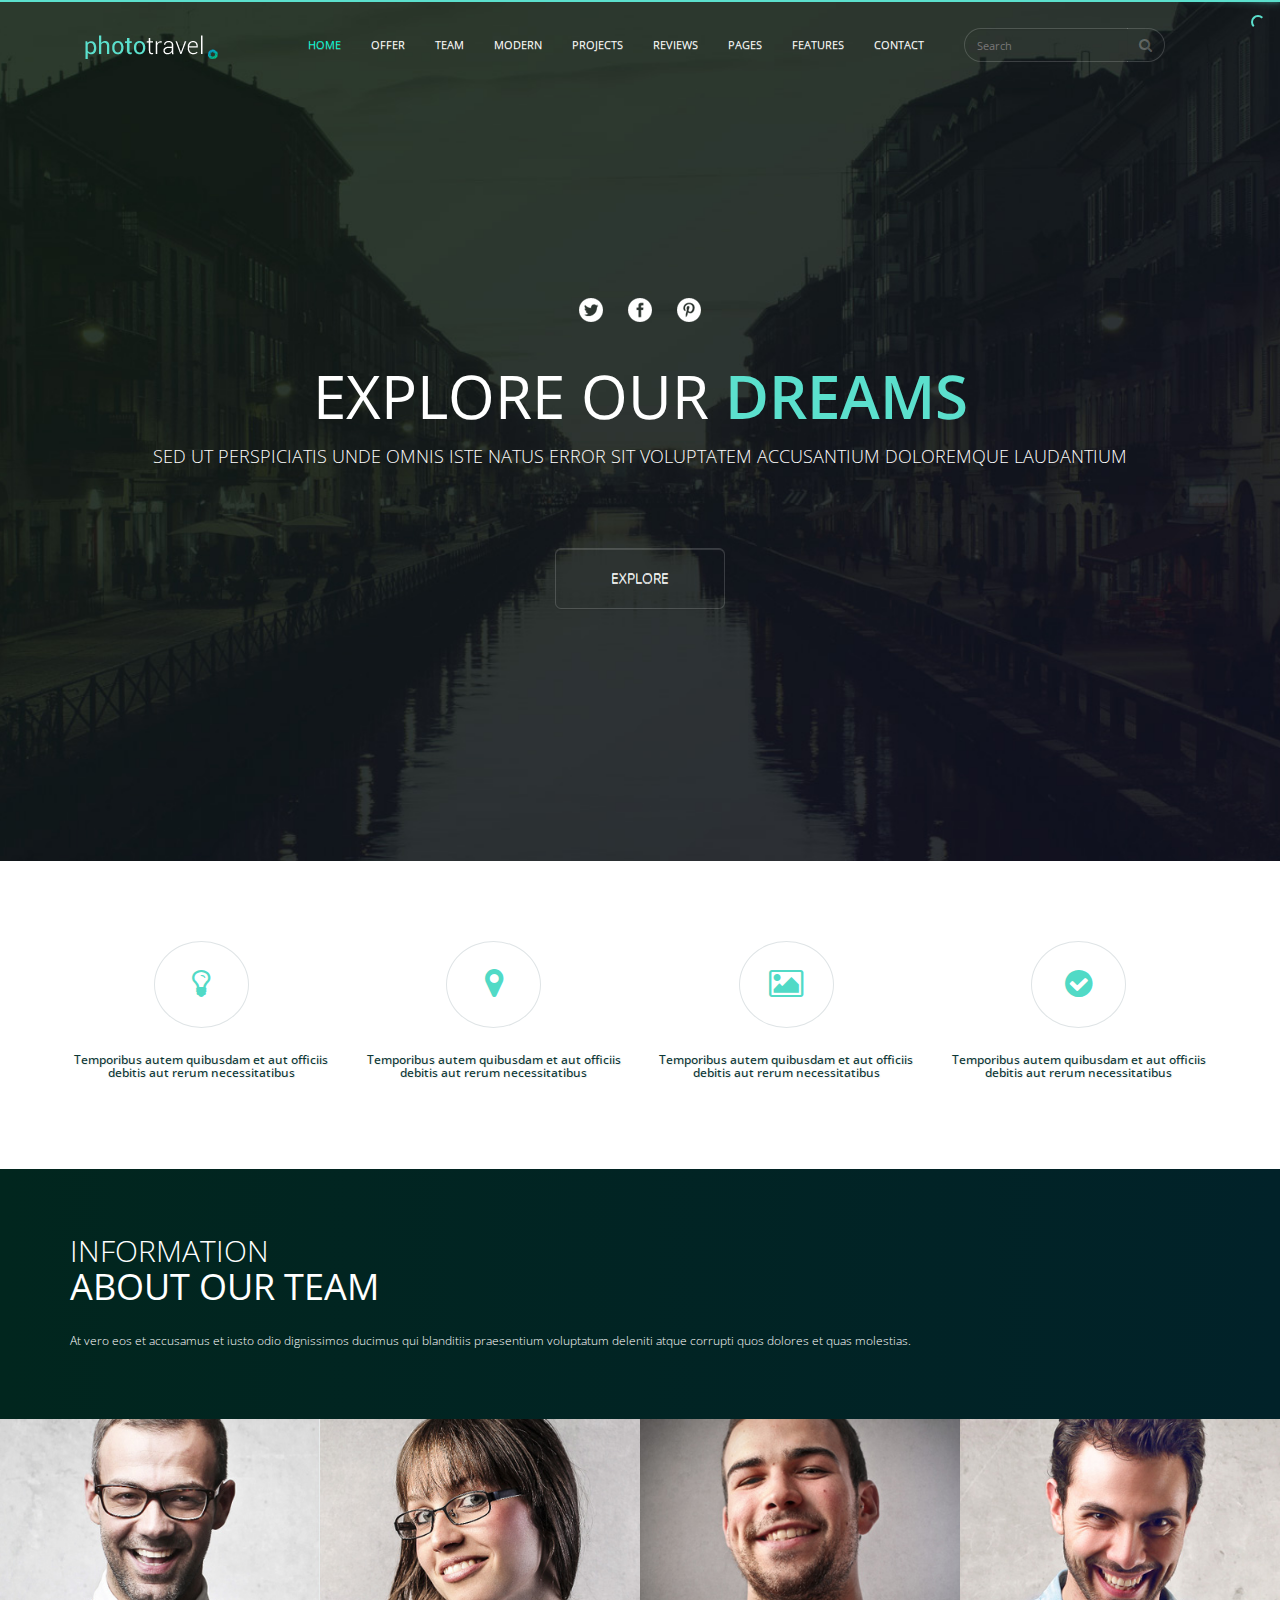
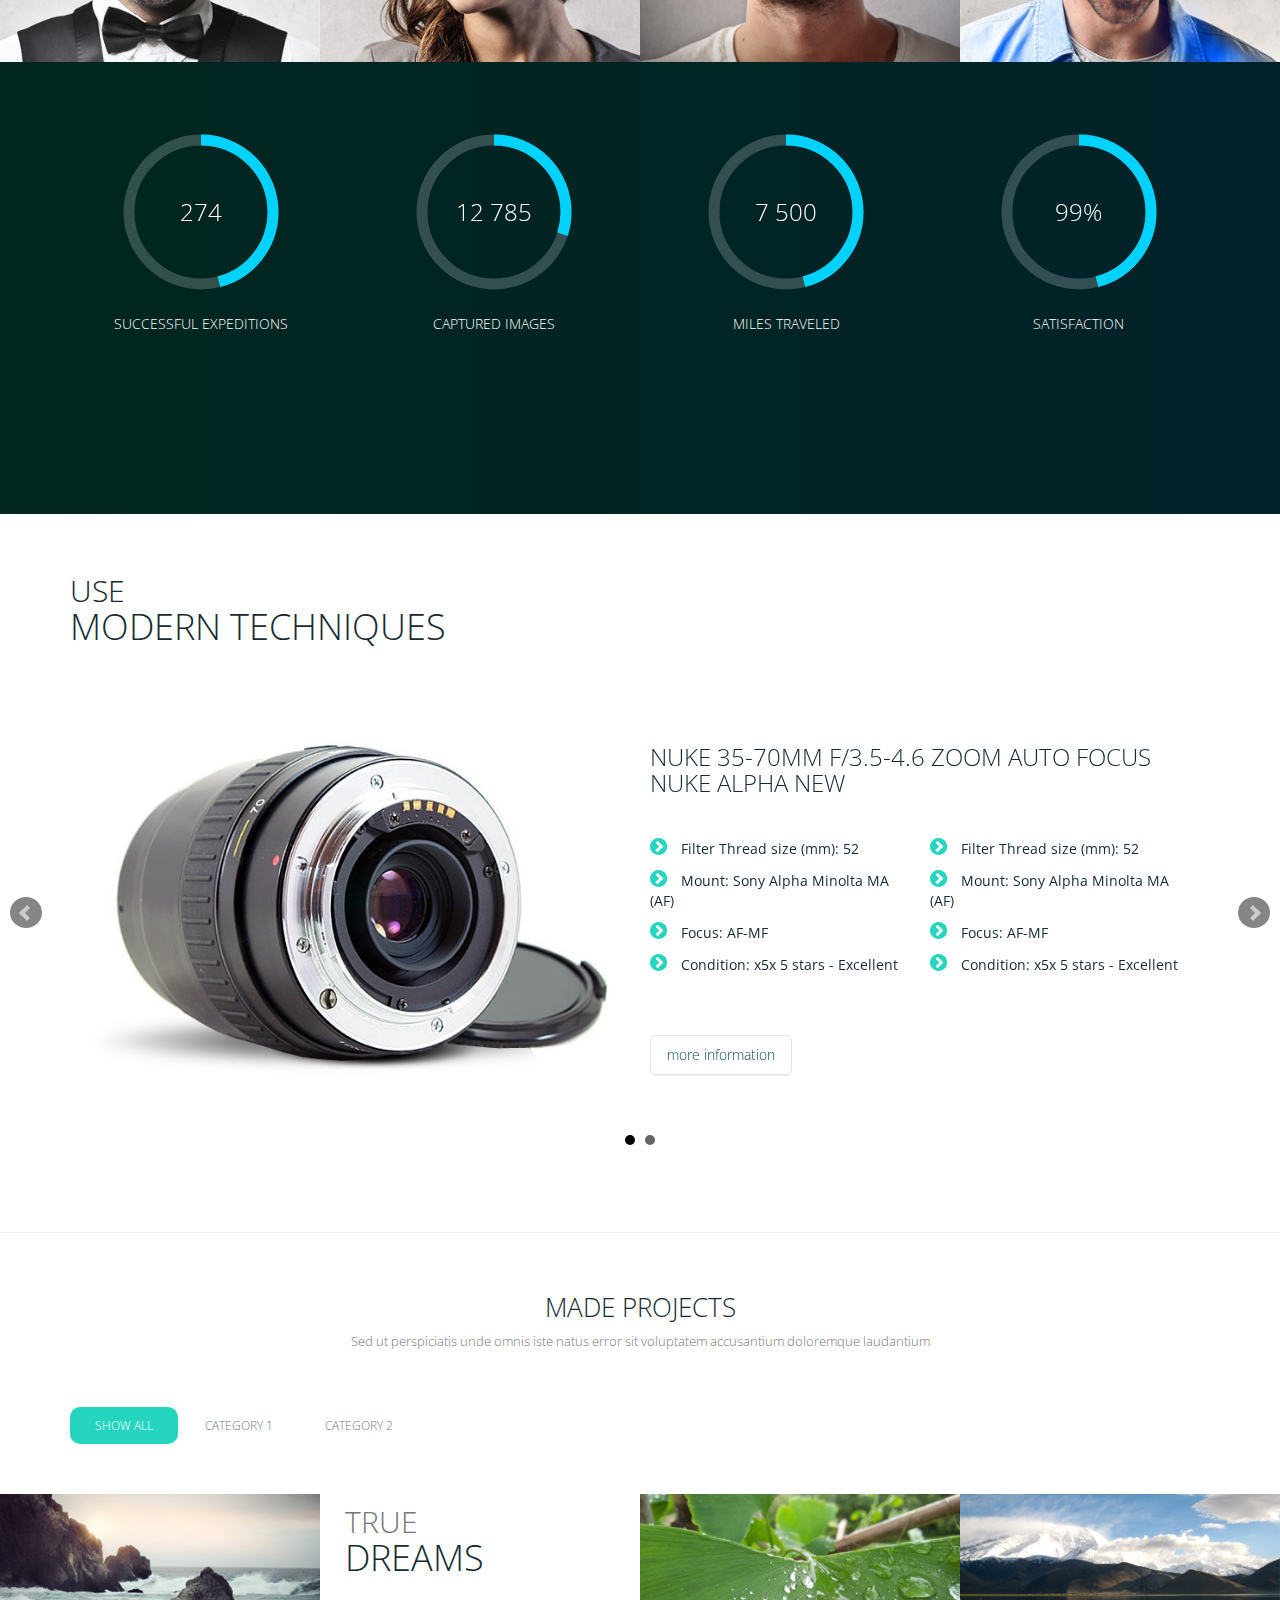
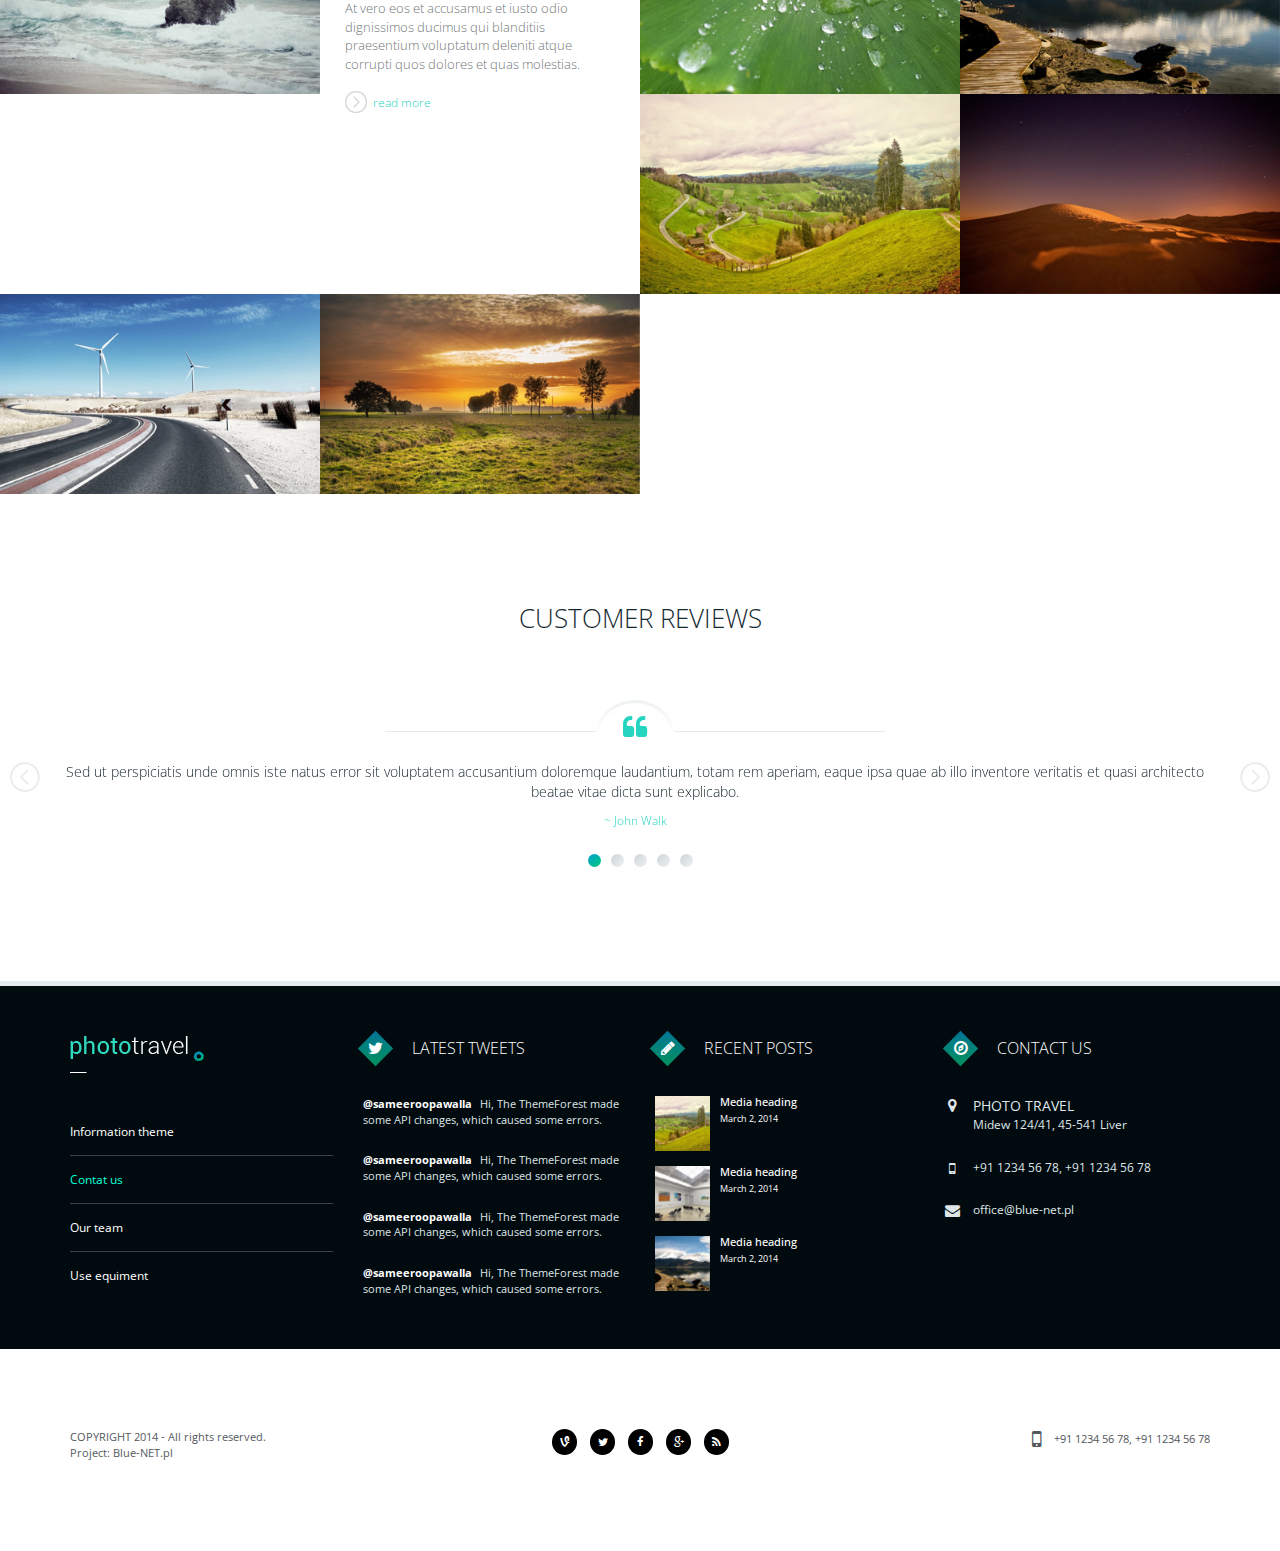
==== commit 88c34aa0: "chnage" ====
--- a/index.html
+++ b/index.html
@@ -36,6 +36,8 @@
     <link href='http://fonts.googleapis.com/css?family=Open+Sans:300italic,400italic,600italic,700italic,400,300,600,700&amp;subset=latin,latin-ext' rel='stylesheet' type='text/css'>
     <link href="assets/css/style.css" rel="stylesheet" type="text/css">
 	
+    <link href="assets/css/themes/themes.css" rel="stylesheet" type="text/css">
+	
     <link href="assets/plugins/jquery-plugin-circliful/css/jquery.circliful.css" rel="stylesheet">
 
     <!-- BEGIN bxslider -->
@@ -81,7 +83,7 @@
 				<li><a href="#team">Team</a></li>
 				<li><a href="#modern">Modern</a></li>
 				<li><a href="#projects">Projects</a></li>
-				<li><a href="#">Blog</a></li>
+				<li><a href="#reviews">Reviews</a></li>
 				<li><a href="#">Pages</a></li>
 				<li><a href="#">Features</a></li>
 				<li><a href="#">Contact</a></li>
@@ -114,7 +116,7 @@
 		<div class="row">
 			
 			<!-- item -->
-			<div class="col-md-3">
+			<div class="col-md-3 col-sm-6 space-mobile">
 				<div class="icon">
 					<i class="fa fa-lightbulb-o"></i>
 				</div>
@@ -122,7 +124,7 @@
 			</div>
 			
 			<!-- item -->
-			<div class="col-md-3">
+			<div class="col-md-3 col-sm-6 space-mobile">
 				<div class="icon">
 					<i class="fa fa-map-marker"></i>
 				</div>
@@ -130,7 +132,7 @@
 			</div>
 			
 			<!-- item -->
-			<div class="col-md-3">
+			<div class="col-md-3 col-sm-6 space-mobile">
 				<div class="icon">
 					<i class="fa fa-picture-o"></i>
 				</div>
@@ -138,7 +140,7 @@
 			</div>
 			
 			<!-- item -->
-			<div class="col-md-3">
+			<div class="col-md-3 col-sm-6 space-mobile">
 				<div class="icon">
 					<i class="fa fa-check-circle"></i>
 				</div>
@@ -162,7 +164,7 @@
 		<div class="row persons">
 			
 			<!-- person -->
-			<div class="col-md-3 person">
+			<div class="col-md-3 col-sm-6 person">
 				<img src="assets/img/sectionTeam/person1.jpg" style="width:100%;" class="img-responsive" alt="">
 				<div class="text-center image">
 					<h5>Thomas novak</h5>
@@ -177,7 +179,7 @@
 			</div>
 			
 			<!-- person -->
-			<div class="col-md-3 person">
+			<div class="col-md-3 col-sm-6 person">
 				<img src="assets/img/sectionTeam/person2.jpg" style="width:100%;" class="img-responsive" alt="">
 				<div class="text-center image">
 					<h5>Anna novak</h5>
@@ -192,7 +194,7 @@
 			</div>
 			
 			<!-- person -->
-			<div class="col-md-3 person">
+			<div class="col-md-3 col-sm-6 person">
 				<img src="assets/img/sectionTeam/person3.jpg" style="width:100%;" class="img-responsive" alt="">
 				<div class="text-center image">
 					<h5>Adam novak</h5>
@@ -207,7 +209,7 @@
 			</div>
 			
 			<!-- person -->
-			<div class="col-md-3 person">
+			<div class="col-md-3 col-sm-6 person">
 				<img src="assets/img/sectionTeam/person4.jpg" style="width:100%;" class="img-responsive" alt="">
 				<div class="text-center image">
 					<h5>Jan novak</h5>
@@ -228,25 +230,25 @@
 		<div class="row">
 		
 			<!--item -->
-			<div class="col-md-3">
+			<div class="col-md-3 col-sm-6 space-mobile">
 				<div id="stat1" data-dimension="180" data-text="274" data-width="10" data-fontsize="24" data-percent="65" data-fgcolor="#00d2fe" data-bgcolor="rgba(255,255,255,0.20)" ></div>
 				<h5>successful expeditions</h5>
 			</div>
 		
 			<!--item -->
-			<div class="col-md-3">
+			<div class="col-md-3 col-sm-6 space-mobile">
 				<div id="stat2" data-dimension="180" data-text="12 785" data-width="10" data-fontsize="24" data-percent="30" data-fgcolor="#00d2fe" data-bgcolor="rgba(255,255,255,0.20)" ></div>
 				<h5>captured images</h5>
 			</div>
 		
 			<!--item -->
-			<div class="col-md-3">
+			<div class="col-md-3 col-sm-6 space-mobile">
 				<div id="stat3" data-dimension="180" data-text="7 500" data-width="10" data-fontsize="24" data-percent="50" data-fgcolor="#00d2fe" data-bgcolor="rgba(255,255,255,0.20)" ></div>
 				<h5>miles traveled</h5>
 			</div>
 		
 			<!--item -->
-			<div class="col-md-3">
+			<div class="col-md-3 col-sm-6 space-mobile">
 				<div id="stat4" data-dimension="180" data-text="99%" data-width="10" data-fontsize="24" data-percent="99" data-fgcolor="#00d2fe" data-bgcolor="rgba(255,255,255,0.20)" ></div>
 				<h5>SATISFACTION</h5>
 			</div>
@@ -268,58 +270,62 @@
 		
 		<!-- item -->
 		<li class="slide">
-			<div class="row">
-				<div class="col-md-6"><img src="assets/img/sectionModern/slide1.jpg" alt=""></div>
-				<div class="col-md-6">
-					<h5>Nuke 35-70mm f/3.5-4.6 Zoom Auto Focus Nuke Alpha New</h5>
-					<div class="row m-t-30">
-						<div class="col-md-6">
-							<ul class="list-unstyled">
-								<li><i class="fa fa-chevron-circle-right"></i> Filter Thread size (mm): 52</li>
-								<li><i class="fa fa-chevron-circle-right"></i> Mount: Sony Alpha Minolta MA (AF)</li>
-								<li><i class="fa fa-chevron-circle-right"></i> Focus: AF-MF</li>
-								<li><i class="fa fa-chevron-circle-right"></i> Condition: x5x 5 stars - Excellent</li>
-							</ul>
+			<div class="container-fluid">
+				<div class="row">
+					<div class="col-md-6"><img src="assets/img/sectionModern/slide1.jpg" alt=""></div>
+					<div class="col-md-6">
+						<h5>Nuke 35-70mm f/3.5-4.6 Zoom Auto Focus Nuke Alpha New</h5>
+						<div class="row m-t-30">
+							<div class="col-md-6 col-sm-6 space-mobile">
+								<ul class="list-unstyled">
+									<li><i class="fa fa-chevron-circle-right"></i> Filter Thread size (mm): 52</li>
+									<li><i class="fa fa-chevron-circle-right"></i> Mount: Sony Alpha Minolta MA (AF)</li>
+									<li><i class="fa fa-chevron-circle-right"></i> Focus: AF-MF</li>
+									<li><i class="fa fa-chevron-circle-right"></i> Condition: x5x 5 stars - Excellent</li>
+								</ul>
+							</div>
+							<div class="col-md-6 col-sm-6 space-mobile">
+								<ul class="list-unstyled">
+									<li><i class="fa fa-chevron-circle-right"></i> Filter Thread size (mm): 52</li>
+									<li><i class="fa fa-chevron-circle-right"></i> Mount: Sony Alpha Minolta MA (AF)</li>
+									<li><i class="fa fa-chevron-circle-right"></i> Focus: AF-MF</li>
+									<li><i class="fa fa-chevron-circle-right"></i> Condition: x5x 5 stars - Excellent</li>
+								</ul>
+							</div>
 						</div>
-						<div class="col-md-6">
-							<ul class="list-unstyled">
-								<li><i class="fa fa-chevron-circle-right"></i> Filter Thread size (mm): 52</li>
-								<li><i class="fa fa-chevron-circle-right"></i> Mount: Sony Alpha Minolta MA (AF)</li>
-								<li><i class="fa fa-chevron-circle-right"></i> Focus: AF-MF</li>
-								<li><i class="fa fa-chevron-circle-right"></i> Condition: x5x 5 stars - Excellent</li>
-							</ul>
-						</div>
+						<button class="btn btn-lg m-t-50 btn-default">more information</button>
 					</div>
-					<button class="btn btn-lg m-t-50 btn-default">more information</button>
 				</div>
 			</div>
 		</li>
 		
 		<!-- item -->
 		<li class="slide">
-			<div class="row">
-				<div class="col-md-6"><img src="assets/img/sectionModern/slide1.jpg" alt=""></div>
-				<div class="col-md-6">
-					<h5>Nuke 35-70mm f/3.5-4.6 Zoom Auto Focus Nuke Alpha New</h5>
-					<div class="row m-t-30">
-						<div class="col-md-6">
-							<ul class="list-unstyled">
-								<li><i class="fa fa-chevron-circle-right"></i> Filter Thread size (mm): 52</li>
-								<li><i class="fa fa-chevron-circle-right"></i> Mount: Sony Alpha Minolta MA (AF)</li>
-								<li><i class="fa fa-chevron-circle-right"></i> Focus: AF-MF</li>
-								<li><i class="fa fa-chevron-circle-right"></i> Condition: x5x 5 stars - Excellent</li>
-							</ul>
+			<div class="container-fluid">
+				<div class="row">
+					<div class="col-md-6"><img src="assets/img/sectionModern/slide1.jpg" alt=""></div>
+					<div class="col-md-6">
+						<h5>Nuke 35-70mm f/3.5-4.6 Zoom Auto Focus Nuke Alpha New</h5>
+						<div class="row m-t-30">
+							<div class="col-md-6 col-sm-6 space-mobile">
+								<ul class="list-unstyled">
+									<li><i class="fa fa-chevron-circle-right"></i> Filter Thread size (mm): 52</li>
+									<li><i class="fa fa-chevron-circle-right"></i> Mount: Sony Alpha Minolta MA (AF)</li>
+									<li><i class="fa fa-chevron-circle-right"></i> Focus: AF-MF</li>
+									<li><i class="fa fa-chevron-circle-right"></i> Condition: x5x 5 stars - Excellent</li>
+								</ul>
+							</div>
+							<div class="col-md-6 col-sm-6 space-mobile">
+								<ul class="list-unstyled">
+									<li><i class="fa fa-chevron-circle-right"></i> Filter Thread size (mm): 52</li>
+									<li><i class="fa fa-chevron-circle-right"></i> Mount: Sony Alpha Minolta MA (AF)</li>
+									<li><i class="fa fa-chevron-circle-right"></i> Focus: AF-MF</li>
+									<li><i class="fa fa-chevron-circle-right"></i> Condition: x5x 5 stars - Excellent</li>
+								</ul>
+							</div>
 						</div>
-						<div class="col-md-6">
-							<ul class="list-unstyled">
-								<li><i class="fa fa-chevron-circle-right"></i> Filter Thread size (mm): 52</li>
-								<li><i class="fa fa-chevron-circle-right"></i> Mount: Sony Alpha Minolta MA (AF)</li>
-								<li><i class="fa fa-chevron-circle-right"></i> Focus: AF-MF</li>
-								<li><i class="fa fa-chevron-circle-right"></i> Condition: x5x 5 stars - Excellent</li>
-							</ul>
-						</div>
+						<button class="btn btn-lg m-t-50 btn-default">more information</button>
 					</div>
-					<button class="btn btn-lg m-t-50 btn-default">more information</button>
 				</div>
 			</div>
 		</li>
@@ -427,26 +433,41 @@
 		<h4>customer Reviews</h4>
 		
 		<ul class="bx-reviews">
+			<!-- item review -->
 			<li class="review">
+				<div class="review-quote"><i class="fa fa-quote-left"></i></div>
 				<p>Sed ut perspiciatis unde omnis iste natus error sit voluptatem accusantium doloremque laudantium, totam rem aperiam, eaque ipsa quae ab illo inventore veritatis et quasi architecto beatae vitae dicta sunt explicabo.</p>
 				<p class="author">~ John Walk</p>
 			</li>
+			
+			<!-- item review -->
 			<li class="review">
+				<div class="review-quote"><i class="fa fa-quote-left"></i></div>
 				<p>Sed ut perspiciatis unde omnis iste natus error sit voluptatem accusantium doloremque laudantium, totam rem aperiam, eaque ipsa quae ab illo inventore veritatis et quasi architecto beatae vitae dicta sunt explicabo.</p>
 				<p class="author">~ John Walk</p>
 			</li>
+			
+			<!-- item review -->
 			<li class="review">
+				<div class="review-quote"><i class="fa fa-quote-left"></i></div>
 				<p>Sed ut perspiciatis unde omnis iste natus error sit voluptatem accusantium doloremque laudantium, totam rem aperiam, eaque ipsa quae ab illo inventore veritatis et quasi architecto beatae vitae dicta sunt explicabo.</p>
 				<p class="author">~ John Walk</p>
 			</li>
+			
+			<!-- item review -->
 			<li class="review">
+				<div class="review-quote"><i class="fa fa-quote-left"></i></div>
 				<p>Sed ut perspiciatis unde omnis iste natus error sit voluptatem accusantium doloremque laudantium, totam rem aperiam, eaque ipsa quae ab illo inventore veritatis et quasi architecto beatae vitae dicta sunt explicabo.</p>
 				<p class="author">~ John Walk</p>
 			</li>
+			
+			<!-- item review -->
 			<li class="review">
+				<div class="review-quote"><i class="fa fa-quote-left"></i></div>
 				<p>Sed ut perspiciatis unde omnis iste natus error sit voluptatem accusantium doloremque laudantium, totam rem aperiam, eaque ipsa quae ab illo inventore veritatis et quasi architecto beatae vitae dicta sunt explicabo.</p>
 				<p class="author">~ John Walk</p>
 			</li>
+			
 		</ul>
 		
 	</div>
@@ -458,41 +479,92 @@
 <footer>
 	<div class="container">
 		<div class="row">
-			<div class="col-md-3">
-				<h4><img src="assets/img/sectionFooter/logo.png" al="" class="img-responsive"></h4>
+			<div class="col-md-3 col-sm-6 space-mobile">
+				<h4><img src="assets/img/sectionFooter/logo.png" alt="" class="img-responsive"></h4>
+				<ul class="list-unstyled m-t-30 menu-footer">
+					<li><a href="#">Information theme</a></li>
+					<li class="active"><a href="#">Contat us</a></li>
+					<li><a href="#">Our team</a></li>
+					<li><a href="#">Use equiment</a></li>
+				</ul>
+			</div>
+			<div class="col-md-3 col-sm-6 space-mobile tweets">
+				<h4><span><i class="fa fa-twitter"></i></span> Latest Tweets</h4>
+			
+				<ul class="list-unstyled">
 				
-			</div>
-			<div class="col-md-3">
-			2
-			</div>
-			<div class="col-md-3">
-    <div class="media">
-      <a class="pull-left" href="#">
-        <img class="media-object" data-src="holder.js/64x64" alt="64x64" src="[data-uri]" style="width: 64px; height: 64px;">
-      </a>
-      <div class="media-body">
-        <h4 class="media-heading">Media heading</h4>
-        Cras sit amet nibh libero, in gravida nulla. Nulla vel metus scelerisque ante sollicitudin commodo.
-      </div>
-    </div>
-    <div class="media">
-      <a class="pull-left" href="#">
-        <img class="media-object" data-src="holder.js/64x64" alt="64x64" src="[data-uri]" style="width: 64px; height: 64px;">
-      </a>
-      <div class="media-body">
-        <h4 class="media-heading">Media heading</h4>
-        Cras sit amet nibh libero, in gravida nulla. Nulla vel metus scelerisque ante sollicitudin commodo.
-      </div>
-    </div>
-			</div>
-			<div class="col-md-3">
+					<!--item -->
+					<li>
+						<strong>@sameeroopawalla</strong> 
+						Hi, The ThemeForest made ​​some API changes, which caused some errors.
+					</li>
+				
+					<!--item -->
+					<li>
+						<strong>@sameeroopawalla</strong> 
+						Hi, The ThemeForest made ​​some API changes, which caused some errors.
+					</li>
+				
+					<!--item -->
+					<li>
+						<strong>@sameeroopawalla</strong> 
+						Hi, The ThemeForest made ​​some API changes, which caused some errors.
+					</li>
+				
+					<!--item -->
+					<li>
+						<strong>@sameeroopawalla</strong> 
+						Hi, The ThemeForest made ​​some API changes, which caused some errors.
+					</li>
+					
+				</ul>
+			
+			</div>
+			<div class="col-md-3 col-sm-6 space-mobile recent-post">
+				<h4> <span><i class="fa fa-pencil"></i></span> Recent Posts</h4>
+				
+				<div class="media">
+				  <a class="pull-left" href="#">
+					<img class="media-object" alt="" src="assets/img/sectionFooter/recent1.jpg" style="width: 55px; height: 55px;">
+				  </a>
+				  <div class="media-body">
+					<h5 class="media-heading">Media heading</h5>
+					March 2, 2014
+				  </div>
+				</div>
+				
+				<div class="media">
+				  <a class="pull-left" href="#">
+					<img class="media-object" alt="" src="assets/img/sectionFooter/recent2.jpg" style="width: 55px; height: 55px;">
+				  </a>
+				  <div class="media-body">
+					<h5 class="media-heading">Media heading</h5>
+					March 2, 2014
+				  </div>
+				</div>
+				
+				<div class="media">
+				  <a class="pull-left" href="#">
+					<img class="media-object" alt="" src="assets/img/sectionFooter/recent3.jpg" style="width: 55px; height: 55px;">
+				  </a>
+				  <div class="media-body">
+					<h5 class="media-heading">Media heading</h5>
+					March 2, 2014
+				  </div>
+				</div>
+	
+			</div>
+			<div class="col-md-3 col-sm-6 space-mobile contact-footer">
 				<h4> <span><i class="fa fa-compass"></i></span> Contact Us</h4>
 
 				<ul class="fa-ul">
-				  <li><i class="fa-li fa fa-map-marker"></i> PHOTO TRAVEL</li>
-				  <li><i class="fa-li fa-2x fa fa-mobile"></i> +91 1234 56 78,  +91 1234 56 78</li>
-				  <li><i class="fa-li fa fa-spinner fa-spin"></i>as bullets</li>
-				  <li><i class="fa-li fa fa-square"></i>in lists</li>
+				  <li>
+				  	<i class="fa-li fa fa-map-marker"></i> 
+					<big>PHOTO TRAVEL</big><br>
+					Midew 124/41,  45-541 Liver
+				  </li>
+				  <li><i class="fa-li fa fa-mobile"></i> +91 1234 56 78,  +91 1234 56 78</li>
+				  <li><i class="fa-li fa fa-envelope"></i> office@blue-net.pl</li>
 				</ul>
 
 			</div>
@@ -506,18 +578,18 @@
 <div id="copyright">
 	<div class="container">
 		<div class="row">
-			<div class="col-md-4 col-sm-4">
+			<div class="col-md-4 col-sm-4 col-xs-6">
 				COPYRIGHT 2014 - All rights reserved.  
 				<p>Project: <a href="#">Blue-NET.pl</a></p>
 			</div>
-			<div class="col-md-4 col-sm-4 text-center social space-mobile">
+			<div class="col-md-4 col-sm-4 hidden-xs text-center social space-mobile">
 				<a href="#"><i class="fa fa-vine"></i></a>
 				<a href="#"><i class="fa fa-twitter"></i></a>
 				<a href="#"><i class="fa fa-facebook"></i></a>
 				<a href="#"><i class="fa fa-google-plus"></i></a>
 				<a href="#"><i class="fa fa-rss"></i></a>
 			</div>
-			<div class="col-md-4 col-sm-4 space-mobile text-right">
+			<div class="col-md-4 col-sm-4 col-xs-6 space-mobile text-right">
 				<i class="fa fa-mobile fa-2x vertical-middle m-r-10"></i> +91 1234 56 78,  +91 1234 56 78
 			</div>
 		</div>
@@ -542,40 +614,11 @@
 <script src="assets/plugins/jquery.scrollTo-1.4.2-min.js" type="text/javascript"></script>
 <script src="assets/plugins/jquery-plugin-circliful/js/jquery.circliful.min.js" type="text/javascript"></script>
 <script src="assets/plugins/mixitup/src/jquery.mixitup.js"></script>
-
-<script type="text/javascript">
-	(function($) { "use strict";
-		
-		$('header .navbar-nav').localScroll(800);
-		
-		//.parallax(xPosition, speedFactor, outerHeight) options:
-		//xPosition - Horizontal position of the element
-		//inertia - speed to move relative to vertical scroll. Example: 0.1 is one tenth the speed of scrolling, 2 is twice the speed of scrolling
-		//outerHeight (true/false) - Whether or not jQuery should use it's outerHeight option to determine when a section is in the viewport
-		$('header').parallax("50%", 0.1);
-		
-		
-		$('#stat1').circliful();
-		$('#stat2').circliful();
-		$('#stat3').circliful();
-		$('#stat4').circliful();
-		
-		$("#projects .filter").on("click",function(e){e.preventDefault();});
-		
-		$('#projects').mixItUp();
-
-	})(jQuery);
-</script>
-
+<script src="assets/scripts/layout.js" type="text/javascript"></script>
 
 <!-- BEGIN bxslider -->
-<script type="text/javascript" src="assets/plugins/bxslider/jquery.bxslider.js"></script>
-<script type="text/javascript">
-	(function($) { "use strict";
-		$('.bxslider').bxSlider({auto: true});
-		$('.bx-reviews').bxSlider({auto: true, pager: true});
-	})(jQuery);
-</script>
+<script src="assets/plugins/bxslider/jquery.bxslider.js" type="text/javascript"></script>
+<script src="assets/scripts/bxslider.js" type="text/javascript"></script>
 <!-- END bxslider -->
 
 
--- a/assets/css/style.css
+++ b/assets/css/style.css
@@ -18,18 +18,33 @@
 1. Body
 2. Helper Class
 3. Header
-	3.1 Navbar
-	3.2 Info Box
+//	3.1 Navbar
+//	3.2 Info Box
 4. Offer
 5. Team
-	5.1 Team Persons
+//	5.1 Team Persons
 6. Modern Techniques
 7. Made Projects
 8. Customer Reviews
 9. Footer
 10. Copyright
+11. Responsive
 
 ------------------------------------------------------------------*/
+/*---------------------------------------------------
+    LESS Elements 0.9
+  ---------------------------------------------------
+    A set of useful LESS mixins
+    More info at: http://lesselements.com
+  ---------------------------------------------------*/
+/* Background elements
+******************************************/
+/* border-radius
+******************************************/
+/* transform
+******************************************/
+/* transition
+******************************************/
 /*------------------------------------------------------------------
 	[1. Body]
 ------------------------------------------------------------------*/
@@ -265,70 +280,43 @@
 .space-100 {
   height: 100px;
 }
-/* 2.4 Pace style 
-********************************/
-.pace .pace-progress {
-  background: #5be0cd;
-}
-.pace .pace-progress-inner {
-  box-shadow: 0 0 10px #5be0cd, 0 0 5px #5be0cd;
-}
-.pace .pace-activity {
-  border-top-color: #5be0cd;
-  border-left-color: #5be0cd;
-}
 /*------------------------------------------------------------------
 	[3. Header]
 ------------------------------------------------------------------*/
 /* 3.1 Header Bar */
 header {
-  background: url(../img/sectionLogo/bg.jpg) no-repeat center fixed;
-  background-size: cover;
   min-height: 861px;
-  /* 3.1 NavBar */
-  /* 3.2 Info box */
 }
 header .navbar-default {
   background: none;
   box-shadow: none;
   margin-top: 20px;
   border: none;
-  color: #fff;
 }
 header .navbar-default .navbar-nav {
   font-size: 11px;
 }
 header .navbar-default .navbar-nav li a {
   text-transform: uppercase;
-  color: #fff;
-}
-header .navbar-default .navbar-nav li a:hover {
-  color: #06f8d5;
 }
 header .navbar-default .navbar-nav li.active a {
   box-shadow: none;
   background: none;
-  color: #06f8d5;
 }
 header .navbar-default .navbar-nav li.active a:hover {
   background: none;
-  color: #06f8d5;
 }
 header .navbar-default form.navbar-form input.form-control {
   background: none;
-  color: #fff;
   font-size: 11px;
-  border-color: rgba(255, 255, 255, 0.17);
   border-radius: 20px 0 0 20px;
   outline: none;
   border-right: none;
 }
 header .navbar-default form.navbar-form .input-group-btn .btn-default {
   text-shadow: none;
-  border-color: rgba(255, 255, 255, 0.17);
   background: none;
   border-left: none;
-  color: rgba(255, 255, 255, 0.27);
   outline: none;
   border-radius: 0 20px 20px 0;
   box-shadow: none;
@@ -343,7 +331,6 @@
   font-weight: 300;
   font-size: 18px;
   margin-top: 20%;
-  color: #fff;
 }
 header .info .social {
   margin-bottom: 3%;
@@ -369,23 +356,24 @@
 }
 header .info h2 {
   font-size: 60px;
-  color: #fff;
   font-weight: 400;
   margin-bottom: 15px;
 }
+@media (max-width: 480px) {
+  header .info h2 {
+    font-size: 50px;
+  }
+}
 header .info h2 strong {
-  color: #5be0cd;
   font-weight: 600;
 }
 header .info button.btn.btn-lg {
   background: none;
-  border: 1px solid rgba(255, 255, 255, 0.1);
   text-transform: uppercase;
   padding: 20px 55px;
   margin-top: 6%;
   font-weight: 300;
   font-size: 14px;
-  color: #fff;
   outline: none;
 }
 /*------------------------------------------------------------------
@@ -395,56 +383,51 @@
   padding: 80px 0;
 }
 #offer .row div .icon {
-  border: 1px solid #dfe4e6;
   border-radius: 50%;
-  background: #fff;
   width: 95px;
   height: 87px;
   margin: auto;
   padding: 10% 0;
   text-align: center;
 }
+@media (max-width: 300px) {
+  #offer .row div .icon {
+    padding: 13% 0;
+  }
+}
+@media (min-width: 310px) and (max-width: 320px) {
+  #offer .row div .icon {
+    padding: 9% 0;
+  }
+}
+@media (min-width: 340px) and (max-width: 480px) {
+  #offer .row div .icon {
+    padding: 6% 0;
+  }
+}
+@media (min-width: 480px) and (max-width: 500px) {
+  #offer .row div .icon {
+    padding: 6% 0;
+  }
+}
+@media (min-width: 500px) and (max-width: 785px) {
+  #offer .row div .icon {
+    padding: 8% 0;
+  }
+}
 #offer .row div .icon i.fa {
-  color: #51dac6;
   font-size: 32px;
 }
-#offer .row div:hover .icon {
-  background: #51dac6;
-}
-#offer .row div:hover .icon i.fa {
-  color: #fff;
-}
 #offer h5 {
-  text-shadow: 1px 1px 1px rgba(0, 0, 0, 0.08);
   text-align: center;
   margin-top: 25px;
-  color: #0d3836;
   font-size: 12px;
 }
 /*------------------------------------------------------------------
 	[5. Team]
 ------------------------------------------------------------------*/
 #team {
-  background: #01261e;
-  /* Old browsers */
-  /* IE9 SVG, needs conditional override of 'filter' to 'none' */
-  background: url([data-uri]);
-  background: -moz-linear-gradient(left, #01261e 0%, #012521 50%, #012229 100%);
-  /* FF3.6+ */
-  background: -webkit-gradient(linear, left top, right top, color-stop(0%, #01261e), color-stop(50%, #012521), color-stop(100%, #012229));
-  /* Chrome,Safari4+ */
-  background: -webkit-linear-gradient(left, #01261e 0%, #012521 50%, #012229 100%);
-  /* Chrome10+,Safari5.1+ */
-  background: -o-linear-gradient(left, #01261e 0%, #012521 50%, #012229 100%);
-  /* Opera 11.10+ */
-  background: -ms-linear-gradient(left, #01261e 0%, #012521 50%, #012229 100%);
-  /* IE10+ */
-  background: linear-gradient(to right, #01261e 0%, #012521 50%, #012229 100%);
-  /* W3C */
-  filter: progid:DXImageTransform.Microsoft.gradient(startColorstr='#01261e', endColorstr='#012229', GradientType=1);
-  /* IE6-8 */
   min-height: 945px;
-  color: #fff;
   font-size: 12px;
   font-weight: 300;
   padding: 45px 0;
@@ -460,28 +443,11 @@
   font-size: 36px;
   font-weight: 400;
 }
-/* 4.1 Team Persons */
 #team .persons .person {
   position: relative;
   padding: 0;
 }
 #team .persons .person div.image {
-  /* IE9 SVG, needs conditional override of 'filter' to 'none' */
-  background: url([data-uri]);
-  background: -moz-linear-gradient(-45deg, rgba(66, 89, 29, 0.8) 0%, rgba(66, 83, 42, 0.8) 100%);
-  /* FF3.6+ */
-  background: -webkit-gradient(linear, left top, right bottom, color-stop(0%, rgba(66, 89, 29, 0.8)), color-stop(100%, rgba(66, 83, 42, 0.8)));
-  /* Chrome,Safari4+ */
-  background: -webkit-linear-gradient(-45deg, rgba(66, 89, 29, 0.8) 0%, rgba(66, 83, 42, 0.8) 100%);
-  /* Chrome10+,Safari5.1+ */
-  background: -o-linear-gradient(-45deg, rgba(66, 89, 29, 0.8) 0%, rgba(66, 83, 42, 0.8) 100%);
-  /* Opera 11.10+ */
-  background: -ms-linear-gradient(-45deg, rgba(66, 89, 29, 0.8) 0%, rgba(66, 83, 42, 0.8) 100%);
-  /* IE10+ */
-  background: linear-gradient(135deg, rgba(66, 89, 29, 0.8) 0%, rgba(66, 83, 42, 0.8) 100%);
-  /* W3C */
-  filter: progid:DXImageTransform.Microsoft.gradient(startColorstr='#cc42591d', endColorstr='#cc42532a', GradientType=1);
-  /* IE6-8 fallback on horizontal gradient */
   position: absolute;
   top: 0;
   left: 0;
@@ -489,15 +455,18 @@
   height: 100%;
   display: none;
   font-size: 12px;
-  color: #fff;
 }
 #team .persons .person div.image h5 {
   text-transform: uppercase;
   font-weight: 300;
   font-size: 24px;
-  color: #fff;
   margin-top: 20%;
   margin-bottom: 10%;
+}
+@media (max-width: 768px) {
+  #team .persons .person div.image h5 {
+    margin-top: 10%;
+  }
 }
 #team .persons .person div.image .social {
   position: relative;
@@ -523,6 +492,11 @@
 #team .persons .person div.image .photo {
   margin-top: 20px;
 }
+@media (max-width: 300px) {
+  #team .persons .person div.image .photo {
+    display: none;
+  }
+}
 #team .persons .person:hover div.image {
   display: block;
 }
@@ -537,20 +511,17 @@
   text-align: center;
   font-weight: 300;
   font-size: 14px;
-  color: #fff;
 }
 /*------------------------------------------------------------------
 	[6. Modern Techniques]
 ------------------------------------------------------------------*/
 #modern {
-  border-bottom: 1px solid #f1f1f1;
   padding: 50px 0;
 }
 #modern h4 {
   text-transform: uppercase;
   font-size: 30px;
   font-weight: 200;
-  color: #152a31;
   margin-bottom: 5%;
 }
 #modern h4 strong {
@@ -565,7 +536,11 @@
 }
 #modern .bx-viewport .slide {
   padding: 30px 80px;
-  color: #152a31;
+}
+@media (max-width: 400px) {
+  #modern .bx-viewport .slide {
+    padding: 30px 25px;
+  }
 }
 #modern .bx-viewport .slide h5 {
   text-transform: uppercase;
@@ -576,14 +551,11 @@
   margin: 10px 0;
 }
 #modern .bx-viewport .slide .fa-chevron-circle-right {
-  color: #26d5c0;
   font-size: 20px;
   margin-right: 10px;
 }
 #modern .bx-viewport .slide .btn-lg {
   background: none;
-  border: 1px solid #e1e5e5;
-  color: #0d4d4b;
   font-size: 14px;
   font-weight: 300;
 }
@@ -597,32 +569,25 @@
   padding: 50px 0;
   font-weight: 300;
   font-size: 13px;
-  color: #72787a;
 }
 #projects h4 {
   text-transform: uppercase;
   font-size: 26px;
   font-weight: 300;
-  color: #152a31;
   text-align: center;
 }
 #projects .nav {
   margin-top: 5%;
 }
 #projects .nav a {
-  color: #72787a;
   font-size: 12px;
   padding: 10px 25px;
   border-radius: 10px;
   display: inline-block;
   text-transform: uppercase;
 }
-#projects .nav .active {
-  background: #26d5c0;
-  color: #fff;
-}
 #projects #projectsItems {
-  margin-top: 30px;
+  margin-top: 50px;
 }
 #projects #projectsItems .mix {
   padding: 0;
@@ -631,7 +596,6 @@
 }
 #projects #projectsItems .mix .info {
   padding: 0 25px;
-  color: #72787a;
   font-size: 13px;
 }
 #projects #projectsItems .mix .info h5 {
@@ -642,34 +606,15 @@
 }
 #projects #projectsItems .mix .info h5 strong {
   display: block;
-  color: #152a31;
   font-size: 36px;
   font-weight: 300;
 }
 #projects #projectsItems .mix .info .more {
-  background: url(../img/sectionProjects/more.png) no-repeat center left;
   display: block;
-  color: #26d5c0;
   font-size: 12px;
   padding: 10px 0 10px 28px;
 }
 #projects #projectsItems .mix .item {
-  /* IE9 SVG, needs conditional override of 'filter' to 'none' */
-  background: url([data-uri]);
-  background: -moz-linear-gradient(-45deg, rgba(3, 144, 185, 0.8) 0%, rgba(3, 178, 112, 0.8) 100%);
-  /* FF3.6+ */
-  background: -webkit-gradient(linear, left top, right bottom, color-stop(0%, rgba(3, 144, 185, 0.8)), color-stop(100%, rgba(3, 178, 112, 0.8)));
-  /* Chrome,Safari4+ */
-  background: -webkit-linear-gradient(-45deg, rgba(3, 144, 185, 0.8) 0%, rgba(3, 178, 112, 0.8) 100%);
-  /* Chrome10+,Safari5.1+ */
-  background: -o-linear-gradient(-45deg, rgba(3, 144, 185, 0.8) 0%, rgba(3, 178, 112, 0.8) 100%);
-  /* Opera 11.10+ */
-  background: -ms-linear-gradient(-45deg, rgba(3, 144, 185, 0.8) 0%, rgba(3, 178, 112, 0.8) 100%);
-  /* IE10+ */
-  background: linear-gradient(135deg, rgba(3, 144, 185, 0.8) 0%, rgba(3, 178, 112, 0.8) 100%);
-  /* W3C */
-  filter: progid:DXImageTransform.Microsoft.gradient(startColorstr='#cc0390b9', endColorstr='#cc03b270', GradientType=1);
-  /* IE6-8 fallback on horizontal gradient */
   position: absolute;
   display: none;
   width: 100%;
@@ -678,25 +623,36 @@
   text-transform: uppercase;
   text-align: center;
   font-size: 11px;
-  color: #fff;
   transition: all 0.5s ease-in, left 1s, right 1s;
 }
 #projects #projectsItems .mix .item h5 {
   text-transform: uppercase;
   font-size: 20px;
-  color: #fff;
+  margin-top: 10%;
+}
+@media (max-width: 480px) {
+  #projects #projectsItems .mix .item h5 {
+    font-size: 14px;
+    margin-top: 5%;
+    margin-bottom: 5px;
+  }
 }
 #projects #projectsItems .mix .item .icon-left,
 #projects #projectsItems .mix .item .icon-right {
   position: relative;
   display: inline-block;
-  background: #fff;
   border-radius: 50%;
   padding: 20px 24px;
-  margin: 15% 10px;
+  margin: 10% 10px;
   font-size: 14px;
-  color: #000;
   transition: all 0.5s ease-in, left 1s, right 1s;
+}
+@media (max-width: 780px) {
+  #projects #projectsItems .mix .item .icon-left,
+  #projects #projectsItems .mix .item .icon-right {
+    padding: 10px 14px;
+    margin: 4% 4px;
+  }
 }
 #projects #projectsItems .mix:hover .item {
   display: block;
@@ -708,7 +664,6 @@
   padding: 50px 0 80px;
 }
 #reviews h4 {
-  color: #152a31;
   font-size: 26px;
   font-weight: 300;
   text-align: center;
@@ -723,86 +678,130 @@
   margin-top: 5%;
 }
 #reviews .bx-viewport .bx-reviews .review {
-  background: url(../img/sectionReview/review.jpg) no-repeat center top;
-  padding: 70px 0 0;
+  padding: 0;
   font-size: 14px;
   font-weight: 300;
-  color: #15262c;
   text-align: center;
 }
 #reviews .bx-viewport .bx-reviews .review .author {
   font-size: 12px;
-  color: #26d5c0;
   margin-bottom: 6%;
 }
 #reviews .bx-controls .bx-pager .bx-pager-link {
-  background: #ced4d6;
-  /* Old browsers */
-  /* IE9 SVG, needs conditional override of 'filter' to 'none' */
-  background: url([data-uri]);
-  background: -moz-linear-gradient(-45deg, #ced4d6 0%, #edf1f2 100%);
-  /* FF3.6+ */
-  background: -webkit-gradient(linear, left top, right bottom, color-stop(0%, #ced4d6), color-stop(100%, #edf1f2));
-  /* Chrome,Safari4+ */
-  background: -webkit-linear-gradient(-45deg, #ced4d6 0%, #edf1f2 100%);
-  /* Chrome10+,Safari5.1+ */
-  background: -o-linear-gradient(-45deg, #ced4d6 0%, #edf1f2 100%);
-  /* Opera 11.10+ */
-  background: -ms-linear-gradient(-45deg, #ced4d6 0%, #edf1f2 100%);
-  /* IE10+ */
-  background: linear-gradient(135deg, #ced4d6 0%, #edf1f2 100%);
-  /* W3C */
-  filter: progid:DXImageTransform.Microsoft.gradient(startColorstr='#ced4d6', endColorstr='#edf1f2', GradientType=1);
-  /* IE6-8 fallback on horizontal gradient */
   width: 13px;
   height: 13px;
   border-radius: 50%;
 }
-#reviews .bx-controls .bx-pager .bx-pager-link.active {
-  background: #00a2d0;
-  /* Old browsers */
-  /* IE9 SVG, needs conditional override of 'filter' to 'none' */
-  background: url([data-uri]);
-  background: -moz-linear-gradient(-45deg, #00a2d0 0%, #00c97b 100%);
-  /* FF3.6+ */
-  background: -webkit-gradient(linear, left top, right bottom, color-stop(0%, #00a2d0), color-stop(100%, #00c97b));
-  /* Chrome,Safari4+ */
-  background: -webkit-linear-gradient(-45deg, #00a2d0 0%, #00c97b 100%);
-  /* Chrome10+,Safari5.1+ */
-  background: -o-linear-gradient(-45deg, #00a2d0 0%, #00c97b 100%);
-  /* Opera 11.10+ */
-  background: -ms-linear-gradient(-45deg, #00a2d0 0%, #00c97b 100%);
-  /* IE10+ */
-  background: linear-gradient(135deg, #00a2d0 0%, #00c97b 100%);
-  /* W3C */
-  filter: progid:DXImageTransform.Microsoft.gradient(startColorstr='#00a2d0', endColorstr='#00c97b', GradientType=1);
-  /* IE6-8 fallback on horizontal gradient */
-}
-#reviews .bx-controls .bx-controls-direction .bx-prev,
-#reviews .bx-controls .bx-controls-direction .bx-next {
-  background: url(../img/sectionReview/arrows.png) no-repeat;
-  width: 30px;
-  height: 30px;
-}
 #reviews .bx-controls .bx-controls-direction .bx-prev {
-  background-position: left;
+  background-position: left top;
   left: -60px;
   margin-top: 20px;
 }
+@media (max-width: 785px) {
+  #reviews .bx-controls .bx-controls-direction .bx-prev {
+    top: 93%;
+    left: 5px;
+  }
+}
+@media (min-width: 785px) and (max-width: 1050px) {
+  #reviews .bx-controls .bx-controls-direction .bx-prev {
+    top: 50%;
+    left: 0px;
+  }
+}
 #reviews .bx-controls .bx-controls-direction .bx-next {
-  background-position: right;
+  background-position: right top;
   right: -60px;
   margin-top: 20px;
 }
+@media (max-width: 785px) {
+  #reviews .bx-controls .bx-controls-direction .bx-next {
+    top: 93%;
+    right: 5px;
+  }
+}
+@media (min-width: 785px) and (max-width: 1050px) {
+  #reviews .bx-controls .bx-controls-direction .bx-next {
+    top: 50%;
+    right: 0px;
+  }
+}
 /*------------------------------------------------------------------
 	[9. Footer]
 ------------------------------------------------------------------*/
 footer {
-  background: #010a0e;
-  border-top: 5px solid #e6eaecx;
   padding: 40px 0;
   font-size: 11px;
-  color: #53585d;
+}
+footer .menu-footer li {
+  padding: 15px 0;
+}
+footer .menu-footer li a {
+  font-size: 12px;
+}
+footer .menu-footer li:last-child {
+  border: none;
+}
+footer h4 {
+  font-size: 16px;
+  font-weight: 300;
+  margin-bottom: 35px;
+  text-transform: uppercase;
+}
+footer h4 span {
+  display: inline-block;
+  text-align: center;
+  width: 25px;
+  height: 25px;
+  margin-right: 20px;
+  -webkit-transform: rotate(45deg);
+  -moz-transform: rotate(45deg);
+  -o-transform: rotate(45deg);
+  -ms-transform: rotate(45deg);
+  transform: rotate(45deg);
+}
+footer h4 span i.fa {
+  padding: 5px;
+  -webkit-transform: rotate(-45deg);
+  -moz-transform: rotate(-45deg);
+  -o-transform: rotate(-45deg);
+  -ms-transform: rotate(-45deg);
+  transform: rotate(-45deg);
+}
+footer .tweets ul li {
+  padding: 0 0 25px;
+}
+footer .tweets ul li:last-child {
+  padding: 0;
+}
+footer .tweets ul li strong {
+  padding-right: 5px;
+}
+footer .recent-post {
+  font-size: 9px;
+}
+footer .recent-post h5 {
+  font-size: 11px;
+}
+footer .recent-post .media a {
+  position: relative;
+}
+footer .recent-post .media a span {
+  display: block;
+  position: absolute;
+  top: 0;
+  width: 100%;
+  height: 100%;
+}
+footer .contact-footer {
+  font-size: 12px;
+}
+footer .contact-footer ul li {
+  padding: 0 0 25px;
+}
+footer .contact-footer ul li .fa {
+  font-size: 15px;
+  padding-right: 10px;
 }
 /*------------------------------------------------------------------
 	[10. Copyright]
@@ -810,21 +809,19 @@
 #copyright {
   padding: 80px 0;
   font-size: 11px;
-  color: #53585d;
-}
-#copyright a {
-  color: #53585d;
 }
 #copyright .social a {
   border-radius: 50%;
   display: inline-block;
   padding: 5px 8px;
-  background: #000;
-  color: #fff;
   width: 25px;
   margin: 0 5px;
 }
-#copyright .social a:hover {
-  background: #37a5c8;
-}
-/*# sourceMappingURL=style.css.map */+/*------------------------------------------------------------------
+	[11. Responsive]
+------------------------------------------------------------------*/
+@media (max-width: 768px) {
+  .space-mobile {
+    margin-bottom: 30px;
+  }
+}
--- a/assets/css/themes/themes.css
+++ b/assets/css/themes/themes.css
@@ -0,0 +1,385 @@
+/*
+Template Name: PhotoTravel
+Version: 1.00.0
+Theme URI: http://themes.Blue-NET.eu/PhotoTravel/
+Author: Blue-NET Mateusz Serwinowski
+Author URI: http://Blue-NET.pl
+Author E-MAIL: biuro@Blue-NET.pl
+License: Custom
+License URI: URI: http://themeforest.net/licenses
+*/
+/*------------------------------------------------------------------
+[Table of contents]
+
+1. Body
+2. Helper Class
+3. Header
+//	3.1 Navbar
+//	3.2 Info Box
+4. Offer
+5. Team
+//	5.1 Team Persons
+6. Modern Techniques
+7. Made Projects
+8. Customer Reviews
+9. Footer
+10. Copyright
+
+------------------------------------------------------------------*/
+/*---------------------------------------------------
+    LESS Elements 0.9
+  ---------------------------------------------------
+    A set of useful LESS mixins
+    More info at: http://lesselements.com
+  ---------------------------------------------------*/
+/* Background elements
+******************************************/
+/* border-radius
+******************************************/
+/* transform
+******************************************/
+/* transition
+******************************************/
+/*------------------------------------------------------------------
+	[1. Body]
+------------------------------------------------------------------*/
+/*------------------------------------------------------------------
+	[2. Header]
+------------------------------------------------------------------*/
+/* 2.4 Pace style 
+********************************/
+.pace .pace-progress {
+  background: #5be0cd;
+}
+.pace .pace-progress-inner {
+  box-shadow: 0 0 10px #5be0cd, 0 0 5px #5be0cd;
+}
+.pace .pace-activity {
+  border-top-color: #5be0cd;
+  border-left-color: #5be0cd;
+}
+/*------------------------------------------------------------------
+	[3. Header]
+------------------------------------------------------------------*/
+/* 3.1 Header Bar */
+header {
+  background: url(../../img/sectionLogo/bg.jpg) no-repeat center fixed;
+  background-size: cover;
+}
+header .navbar-default {
+  color: #ffffff;
+}
+header .navbar-default .navbar-nav li a {
+  color: #ffffff;
+}
+header .navbar-default .navbar-nav li a:hover {
+  color: #06f8d5;
+}
+header .navbar-default .navbar-nav li.active a {
+  color: #06f8d5;
+}
+header .navbar-default .navbar-nav li.active a:hover {
+  background: none;
+  color: #06f8d5;
+}
+header .navbar-default form.navbar-form input.form-control {
+  color: #ffffff;
+  border-color: rgba(255, 255, 255, 0.17);
+}
+header .navbar-default form.navbar-form .input-group-btn .btn-default {
+  border-color: rgba(255, 255, 255, 0.17);
+  color: rgba(255, 255, 255, 0.27);
+}
+header .info {
+  color: #ffffff;
+}
+header .info h2 {
+  color: #ffffff;
+}
+header .info h2 strong {
+  color: #5be0cd;
+}
+header .info button.btn.btn-lg {
+  border: 1px solid rgba(255, 255, 255, 0.17);
+  color: #ffffff;
+}
+/*------------------------------------------------------------------
+	[4. Offer]
+------------------------------------------------------------------*/
+#offer .row div .icon {
+  border: 1px solid #dfe4e6;
+  background: #ffffff;
+}
+#offer .row div .icon i.fa {
+  color: #51dac6;
+}
+#offer .row div:hover .icon {
+  background: #51dac6;
+}
+#offer .row div:hover .icon i.fa {
+  color: #ffffff;
+}
+#offer h5 {
+  text-shadow: 1px 1px 1px rgba(0, 0, 0, 0.08);
+  color: #0d3836;
+}
+/*------------------------------------------------------------------
+	[5. Team]
+------------------------------------------------------------------*/
+#team {
+  background: #01261e;
+  /* Old browsers */
+  /* IE9 SVG, needs conditional override of 'filter' to 'none' */
+  background: -moz-linear-gradient(left, #01261e 0%, #012229 100%);
+  /* FF3.6+ */
+  background: -webkit-gradient(linear, left top, right top, color-stop(0%, #01261e), color-stop(100%, #012229));
+  /* Chrome,Safari4+ */
+  background: -webkit-linear-gradient(left, #01261e 0%, #012229 100%);
+  /* Chrome10+,Safari5.1+ */
+  background: -o-linear-gradient(left, #01261e 0%, #012229 100%);
+  /* Opera 11.10+ */
+  background: -ms-linear-gradient(left, #01261e 0%, #012229 100%);
+  /* IE10+ */
+  background: linear-gradient(to right, #01261e 0%, #012229 100%);
+  /* W3C */
+  filter: progid:DXImageTransform.Microsoft.gradient(startColorstr='@startColor', endColorstr='@endColor', GradientType=1);
+  /* IE6-8 */
+  color: #ffffff;
+}
+#team .persons .person div.image {
+  background: rgba(66, 89, 29, 0.8);
+  /* Old browsers */
+  background: -moz-linear-gradient(-45deg, rgba(66, 89, 29, 0.8) 0%, rgba(66, 83, 42, 0.8) 100%);
+  /* FF3.6+ */
+  background: -webkit-gradient(linear, left top, right bottom, color-stop(0%, rgba(66, 89, 29, 0.8)), color-stop(100%, rgba(66, 83, 42, 0.8)));
+  /* Chrome,Safari4+ */
+  background: -webkit-linear-gradient(-45deg, rgba(66, 89, 29, 0.8) 0%, rgba(66, 83, 42, 0.8) 100%);
+  /* Chrome10+,Safari5.1+ */
+  background: -o-linear-gradient(-45deg, rgba(66, 89, 29, 0.8) 0%, rgba(66, 83, 42, 0.8) 100%);
+  /* Opera 11.10+ */
+  background: -ms-linear-gradient(-45deg, rgba(66, 89, 29, 0.8) 0%, rgba(66, 83, 42, 0.8) 100%);
+  /* IE10+ */
+  background: linear-gradient(135deg, rgba(66, 89, 29, 0.8) 0%, rgba(66, 83, 42, 0.8) 100%);
+  /* W3C */
+  filter: progid:DXImageTransform.Microsoft.gradient(startColorstr='@startColor', endColorstr='@endColor', GradientType=1);
+  /* IE6-8 fallback on horizontal gradient */
+  color: #ffffff;
+}
+#team .persons .person div.image h5 {
+  color: #ffffff;
+}
+#team .stats h5 {
+  color: #ffffff;
+}
+/*------------------------------------------------------------------
+	[6. Modern Techniques]
+------------------------------------------------------------------*/
+#modern {
+  border-bottom: 1px solid #f1f1f1;
+}
+#modern h4 {
+  color: #152a31;
+}
+#modern .bx-viewport .slide {
+  color: #152a31;
+}
+#modern .bx-viewport .slide .fa-chevron-circle-right {
+  color: #26d5c0;
+}
+#modern .bx-viewport .slide .btn-lg {
+  border: 1px solid #e1e5e5;
+  color: #0d4d4b;
+}
+/*------------------------------------------------------------------
+	[7. Made Projects]
+------------------------------------------------------------------*/
+#projects {
+  color: #72787a;
+}
+#projects h4 {
+  color: #152a31;
+}
+#projects .nav a {
+  color: #72787a;
+}
+#projects .nav .active {
+  background: #26d5c0;
+  color: #ffffff;
+}
+#projects #projectsItems .mix .info {
+  color: #72787a;
+}
+#projects #projectsItems .mix .info h5 strong {
+  color: #152a31;
+}
+#projects #projectsItems .mix .info .more {
+  background: url(../../img/sectionProjects/more.png) no-repeat center left;
+  color: #26d5c0;
+}
+#projects #projectsItems .mix .item {
+  background: rgba(3, 144, 185, 0.8);
+  /* Old browsers */
+  background: -moz-linear-gradient(-45deg, rgba(3, 144, 185, 0.8) 0%, rgba(3, 178, 112, 0.8) 100%);
+  /* FF3.6+ */
+  background: -webkit-gradient(linear, left top, right bottom, color-stop(0%, rgba(3, 144, 185, 0.8)), color-stop(100%, rgba(3, 178, 112, 0.8)));
+  /* Chrome,Safari4+ */
+  background: -webkit-linear-gradient(-45deg, rgba(3, 144, 185, 0.8) 0%, rgba(3, 178, 112, 0.8) 100%);
+  /* Chrome10+,Safari5.1+ */
+  background: -o-linear-gradient(-45deg, rgba(3, 144, 185, 0.8) 0%, rgba(3, 178, 112, 0.8) 100%);
+  /* Opera 11.10+ */
+  background: -ms-linear-gradient(-45deg, rgba(3, 144, 185, 0.8) 0%, rgba(3, 178, 112, 0.8) 100%);
+  /* IE10+ */
+  background: linear-gradient(135deg, rgba(3, 144, 185, 0.8) 0%, rgba(3, 178, 112, 0.8) 100%);
+  /* W3C */
+  filter: progid:DXImageTransform.Microsoft.gradient(startColorstr='@startColor', endColorstr='@endColor', GradientType=1);
+  /* IE6-8 fallback on horizontal gradient */
+  color: #ffffff;
+}
+#projects #projectsItems .mix .item h5 {
+  color: #ffffff;
+}
+#projects #projectsItems .mix .item .icon-left,
+#projects #projectsItems .mix .item .icon-right {
+  background: #ffffff;
+  color: #000000;
+}
+/*------------------------------------------------------------------
+	[8. Customer Reviews]
+------------------------------------------------------------------*/
+#reviews h4 {
+  color: #152a31;
+}
+#reviews .bx-viewport .bx-reviews .review {
+  color: #15262c;
+}
+#reviews .bx-viewport .bx-reviews .review .review-quote {
+  background: url(../../img/sectionReview/review.jpg) no-repeat center top;
+  width: 100%;
+  min-height: 50px;
+  padding-bottom: 20px;
+}
+#reviews .bx-viewport .bx-reviews .review .review-quote .fa-quote-left {
+  margin-top: 15px;
+  font-size: 26px;
+  color: #26d5c0;
+}
+#reviews .bx-viewport .bx-reviews .review .author {
+  color: #26d5c0;
+}
+#reviews .bx-controls .bx-pager .bx-pager-link {
+  background: #ced4d6;
+  /* Old browsers */
+  background: -moz-linear-gradient(-45deg, #ced4d6 0%, #edf1f2 100%);
+  /* FF3.6+ */
+  background: -webkit-gradient(linear, left top, right bottom, color-stop(0%, #ced4d6), color-stop(100%, #edf1f2));
+  /* Chrome,Safari4+ */
+  background: -webkit-linear-gradient(-45deg, #ced4d6 0%, #edf1f2 100%);
+  /* Chrome10+,Safari5.1+ */
+  background: -o-linear-gradient(-45deg, #ced4d6 0%, #edf1f2 100%);
+  /* Opera 11.10+ */
+  background: -ms-linear-gradient(-45deg, #ced4d6 0%, #edf1f2 100%);
+  /* IE10+ */
+  background: linear-gradient(135deg, #ced4d6 0%, #edf1f2 100%);
+  /* W3C */
+  filter: progid:DXImageTransform.Microsoft.gradient(startColorstr='@startColor', endColorstr='@endColor', GradientType=1);
+  /* IE6-8 fallback on horizontal gradient */
+  width: 13px;
+  height: 13px;
+  border-radius: 50%;
+}
+#reviews .bx-controls .bx-pager .bx-pager-link.active {
+  background: #00a2d0;
+  /* Old browsers */
+  background: -moz-linear-gradient(-45deg, #00a2d0 0%, #00c97b 100%);
+  /* FF3.6+ */
+  background: -webkit-gradient(linear, left top, right bottom, color-stop(0%, #00a2d0), color-stop(100%, #00c97b));
+  /* Chrome,Safari4+ */
+  background: -webkit-linear-gradient(-45deg, #00a2d0 0%, #00c97b 100%);
+  /* Chrome10+,Safari5.1+ */
+  background: -o-linear-gradient(-45deg, #00a2d0 0%, #00c97b 100%);
+  /* Opera 11.10+ */
+  background: -ms-linear-gradient(-45deg, #00a2d0 0%, #00c97b 100%);
+  /* IE10+ */
+  background: linear-gradient(135deg, #00a2d0 0%, #00c97b 100%);
+  /* W3C */
+  filter: progid:DXImageTransform.Microsoft.gradient(startColorstr='@startColor', endColorstr='@endColor', GradientType=1);
+  /* IE6-8 fallback on horizontal gradient */
+}
+#reviews .bx-controls .bx-controls-direction .bx-prev,
+#reviews .bx-controls .bx-controls-direction .bx-next {
+  background: url(../../img/sectionReview/arrows.png) no-repeat;
+  width: 30px;
+  height: 30px;
+}
+#reviews .bx-controls .bx-controls-direction .bx-prev {
+  background-position: left;
+}
+#reviews .bx-controls .bx-controls-direction .bx-next {
+  background-position: right;
+}
+/*------------------------------------------------------------------
+	[9. Footer]
+------------------------------------------------------------------*/
+footer {
+  background: #010a0e;
+  border-top: 5px solid #e6eaec;
+  color: #dfe6e9;
+}
+footer h4 {
+  color: #ffffff;
+}
+footer h4 span {
+  background: rgba(3, 144, 185, 0.8);
+  /* Old browsers */
+  background: -moz-linear-gradient(-45deg, rgba(3, 144, 185, 0.8) 0%, rgba(3, 178, 112, 0.8) 100%);
+  /* FF3.6+ */
+  background: -webkit-gradient(linear, left top, right bottom, color-stop(0%, rgba(3, 144, 185, 0.8)), color-stop(100%, rgba(3, 178, 112, 0.8)));
+  /* Chrome,Safari4+ */
+  background: -webkit-linear-gradient(-45deg, rgba(3, 144, 185, 0.8) 0%, rgba(3, 178, 112, 0.8) 100%);
+  /* Chrome10+,Safari5.1+ */
+  background: -o-linear-gradient(-45deg, rgba(3, 144, 185, 0.8) 0%, rgba(3, 178, 112, 0.8) 100%);
+  /* Opera 11.10+ */
+  background: -ms-linear-gradient(-45deg, rgba(3, 144, 185, 0.8) 0%, rgba(3, 178, 112, 0.8) 100%);
+  /* IE10+ */
+  background: linear-gradient(135deg, rgba(3, 144, 185, 0.8) 0%, rgba(3, 178, 112, 0.8) 100%);
+  /* W3C */
+  filter: progid:DXImageTransform.Microsoft.gradient(startColorstr='@startColor', endColorstr='@endColor', GradientType=1);
+  /* IE6-8 fallback on horizontal gradient */
+}
+footer .menu-footer li {
+  border-bottom: 1px solid rgba(255, 255, 255, 0.23);
+}
+footer .menu-footer li a {
+  color: #ffffff;
+}
+footer .menu-footer li a:hover {
+  color: #00ffd9;
+}
+footer .menu-footer li.active a {
+  color: #00ffd9;
+}
+footer .tweets ul li strong {
+  color: #ffffff;
+}
+footer .recent-post {
+  color: #ffffff;
+}
+footer .recent-post h5 {
+  color: #ffffff;
+}
+/*------------------------------------------------------------------
+	[10. Copyright]
+------------------------------------------------------------------*/
+#copyright {
+  color: #53585d;
+}
+#copyright a {
+  color: #53585d;
+}
+#copyright .social a {
+  background: #000000;
+  color: #ffffff;
+}
+#copyright .social a:hover {
+  background: #37a5c8;
+}
